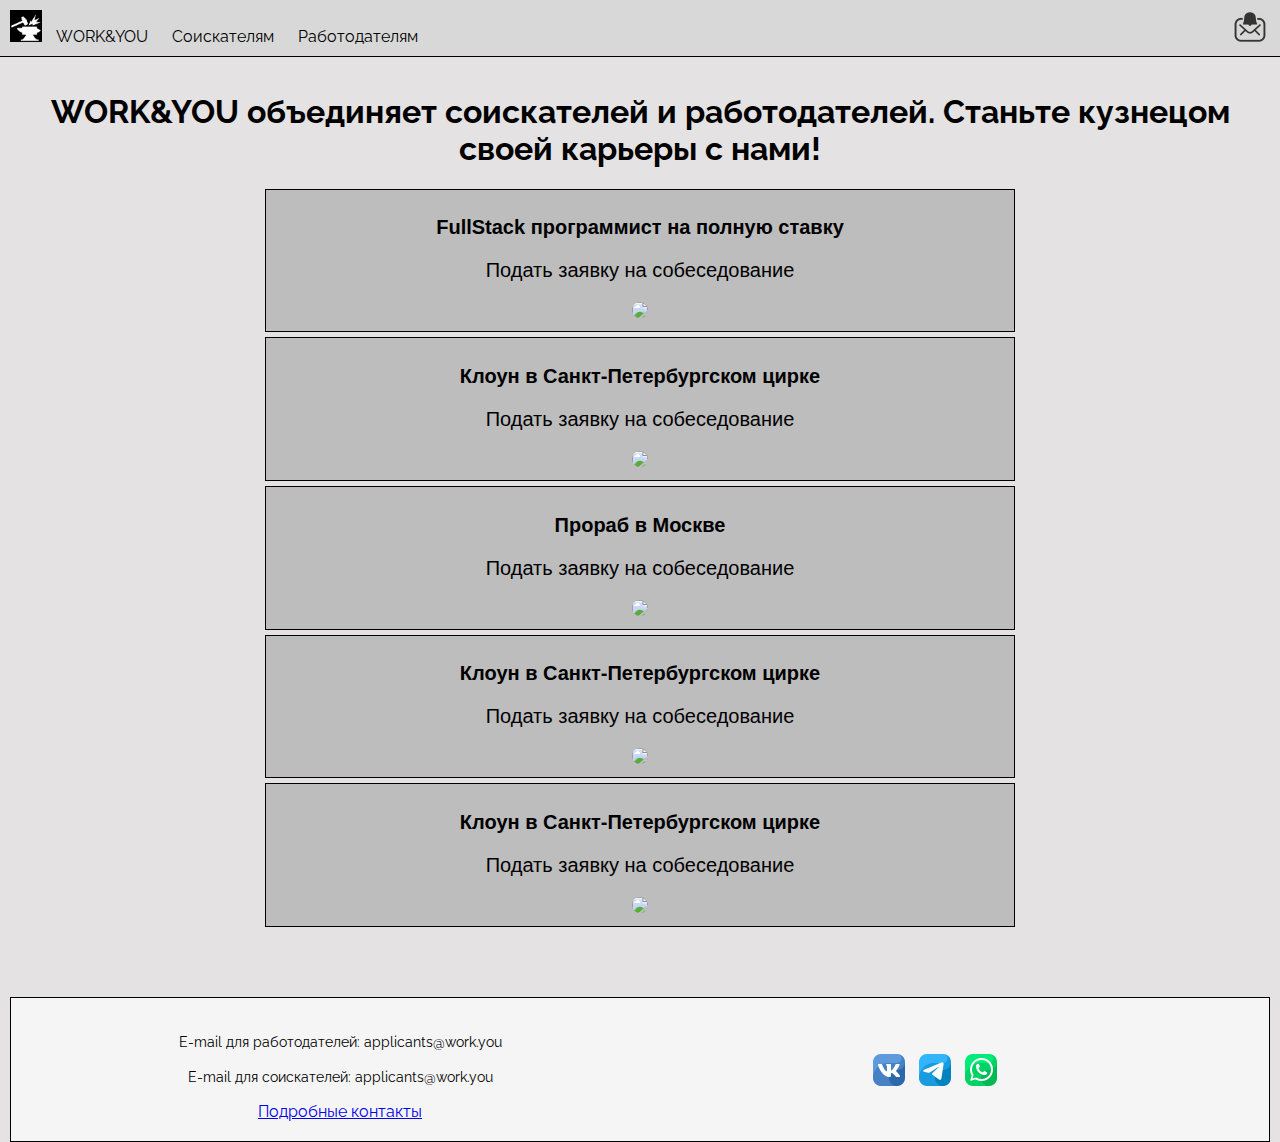
==== index.html @ 8f9722df "Update beta_v2; Fix: forms submit; Delete: unnecessary files" ====
<!DOCTYPE html>
<html lang="ru">
<head>
    <meta charset="UTF-8">
    <meta name="viewport" content="width=device-width, initial-scale=1.0">
    <link rel="stylesheet" href="css/style.css">
    <link rel="icon" href="img/gratis.png">
    <title>WORK&YOU</title>
</head>
<body>
    <nav>
        <a href="index.html"><img src="img/gratis.png" width="32" height="32"></a>
        <a class="nav_a_hover" href="index.html">WORK&YOU</a>
        <a class="nav_a_hover" href="applicants.html">Соискателям</a>
        <a class="nav_a_hover" href="employers.html">Работодателям</a>
        <button class="nav_notification" onclick="FormOpen('form_notifications')"><img src="img/notification.png" width="32" height="32"></button>
    </nav>

    <main>
        <section class="vacancy_section">
            <h1>WORK&YOU объединяет соискателей и работодателей. Станьте кузнецом своей карьеры с нами!</h1>
            <div class="vacancy_div_parent">

                <button onclick="FormOpen('form_applicants')" class="vacancy_button_child">
                    <h2>FullStack программист на полную ставку</h2>
                    <p>Подать заявку на собеседование</p>
                    <img src="https://media.istockphoto.com/id/1354205065/ru/%D1%84%D0%BE%D1%82%D0%BE/%D1%8D%D0%BD%D1%82%D1%83%D0%B7%D0%B8%D0%B0%D1%81%D1%82-%D0%B1%D0%B5%D0%BB%D1%8B%D0%B9-%D0%B8%D1%82-%D0%BF%D1%80%D0%BE%D0%B3%D1%80%D0%B0%D0%BC%D0%BC%D0%B8%D1%81%D1%82-%D1%80%D0%B0%D0%B1%D0%BE%D1%82%D0%B0%D1%8E%D1%89%D0%B8%D0%B9-%D0%BD%D0%B0-%D0%BD%D0%B0%D1%81%D1%82%D0%BE%D0%BB%D1%8C%D0%BD%D0%BE%D0%BC-%D0%BA%D0%BE%D0%BC%D0%BF%D1%8C%D1%8E%D1%82%D0%B5%D1%80%D0%B5-%D1%81%D0%BF%D0%B5%D1%86%D0%B8%D0%B0%D0%BB%D0%B8%D1%81%D1%82-%D1%81%D0%BF%D0%B5%D1%86%D0%B8%D0%B0%D0%BB%D0%B8%D1%81%D1%82-%D0%BF%D0%BE.jpg?s=612x612&w=0&k=20&c=sbnFMwxtA8dnHw7aqCh6Kaqm6SSnPl3Bhih_R2TI0Ew=">
                </button>

                <button onclick="FormOpen('form_applicants')" class="vacancy_button_child">
                    <h2>Клоун в Санкт-Петербургском цирке</h2>
                    <p>Подать заявку на собеседование</p>
                    <img src="https://wl-adme.cf.tsp.li/resize/728x/png/c7d/f39/9b6dd45e8ab1d355a6b12af3ed.png">
                </button>

                <button onclick="FormOpen('form_applicants')" class="vacancy_button_child">
                    <h2>Прораб в Москве</h2>
                    <p>Подать заявку на собеседование</p>
                    <img src="https://upinc.ru/wp-content/uploads/2023/03/obyazannosti-proraba3.jpg">
                </button>

                <button onclick="FormOpen('form_applicants')" class="vacancy_button_child">
                    <h2>Клоун в Санкт-Петербургском цирке</h2>
                    <p>Подать заявку на собеседование</p>
                    <img src="https://habrastorage.org/getpro/habr/upload_files/416/3f6/bc5/4163f6bc5a678fd925bbb0e8d0b9e6b3.png">
                </button>

                <button onclick="FormOpen('form_applicants')" class="vacancy_button_child">
                    <h2>Клоун в Санкт-Петербургском цирке</h2>
                    <p>Подать заявку на собеседование</p>
                    <img src="https://abrakadabra.fun/uploads/posts/2022-03/1646546029_18-abrakadabra-fun-p-fon-dlya-prezentatsii-avtomekhanik-19.jpg">
                </button>
            </div>
        </section>
    </main>

    <footer class="footer">
        <div class="footer-content">
            <div class="footer-left">
                <p>E-mail для работодателей: applicants@work.you</p>
                <p>E-mail для соискателей: applicants@work.you</p>
                <a href="applicants.html#contact_section">Подробные контакты</a>
            </div>
            <div class="footer-right">
                <a href="https://vk.com"><img src="img/vk.png" width="32" height="32"></a>
                <a href="https://web.telegram.org"><img src="img/telegram.png" width="32" height="32"></a>
                <a href="https://www.whatsapp.com"><img src="img/whatsapp.png" width="32" height="32"></a>
            </div>
        </div>
    </footer>

    <dialog id="form_notifications" class="notifications">
        <p>Уведомления</p>
        <button type="button" onclick="FormClose('form_notifications')" class="form_close"></button>
    </dialog>

    <dialog id="form_applicants" class="form_applicants">
        <form id="form_window_applicants" class="form_window_applicants">
            <p>Подать заявку на собеседование</p>
            <button type="button" onclick="FormClose('form_applicants')" class="form_close"></button>

            <div class="form_group_applicants">
                <label for="first-name">Имя:</label>
                <input type="text" id="first-name" name="first-name" required>
            </div>

            <div class="form_group_applicants">
                <label for="last-name">Фамилия:</label>
                <input type="text" id="last-name" name="last-name" required>
            </div>

            <div class="form_group_applicants">
                <label for="middle-name">Отчество:</label>
                <input type="text" id="middle-name" name="middle-name">
            </div>

            <div class="form_group_applicants">
                <label for="age">Возраст:</label>
                <input type="number" id="age" name="age" required>
            </div>

            <div class="form_group_applicants">
                <label for="comment">Комментарий:</label>
                <textarea id="comment" name="comment"></textarea>
            </div>

            <div class="form_group_applicants">
                <label for="gender">Пол:</label>
                <select id="gender" name="gender" required>
                    <option value="">Выберите пол</option>
                    <option value="male">Мужской</option>
                    <option value="female">Женский</option>
                    <option value="other">Другой</option>
                </select>
            </div>

            <div class="form_group_applicants">
                <label for="education">Образование:</label>
                <input type="text" id="education" name="education" required>
            </div>

            <div class="form_group_applicants">
                <label for="specialization">Специальность:</label>
                <input type="text" id="specialization" name="specialization" required>
            </div>

            <div class="form_group_applicants">
                <label for="experience">Опыт работы (в годах):</label>
                <input type="number" id="experience" name="experience" required>
            </div>

            <div class="form_group_applicants">
                <label for="resume">Загрузить резюме (PDF):</label>
                <input type="file" id="resume" name="resume" accept=".pdf">
            </div>

            <div class="form_group_applicants">
                <label for="location">Место жительства:</label>
                <input type="text" id="location" name="location" required>
            </div>

            <div class="form_group_submit">
                <button class="form_sumbit_applicants" type="submit">Отправить заявку</button>
            </div>
        </form>

        <div id="overlay"></div>
    </dialog>

    <script src="js/script.js"></script>  
</body>
</html>
---- css/style.css ----
/* ALL */
@font-face {
    font-family: Raleway;
    src: url('../fonts/Raleway/Raleway-VariableFont_wght.ttf')
}
html, body {
    font-family: Raleway;
    background-color: #e4e2e2;
    height: 100%;
    margin: 0;
    padding: 0;
}
main {
    min-height: 100%;
    padding: 15px;
}
nav {
    position: sticky;
    padding: 10px;
    background: #d8d8d8;
    border-bottom: 1px solid #000000;
    top: 0;
    left: 0;
    right: 0;
}
nav .nav_a_hover {
    text-decoration: none;
    padding: 5px;
    color: black;
    margin: 5px;
}
.nav_a_hover:hover {
    color: rgb(0, 131, 0);
    background-color: rgb(182, 182, 182);
    border-radius: 10px;
}
.nav_notification {
    float: right;
    border: none;
    background: none;
    padding-right: 4px;
    padding-left: 4px;
}
.nav_notification:hover {
    background-color: rgb(182, 182, 182);
    border-radius: 10px;
}
footer {
    position: relative;
    background-color: #f5f5f5;
    padding: 20px;
    margin: 10px;
    text-align: center;
    border: 1px solid black;
}
.footer-content {
    display: flex;
    justify-content: space-between;
    align-items: center;
    width: 100%;
    max-width: 1200px;
    margin: 0 auto;
}
.footer-left {
    width: 50%;
}
.footer-right {
    width: 50%;
}
.footer-left p {
    font-size: 14px;
    line-height: 1.5em;
}
.footer-right a {
    margin-right: 10px;
}
.footer-right img {
    vertical-align: middle;
}
.FAQ h1 {
    text-align: center;
    font-size: 24px;
}
.FAQ ol, li, p {
    font-size: 20px;
}
.form_close {
    background: no-repeat url('../img/cls.png');
    border: none;
    cursor: pointer;
    opacity: 0.5;
    position: absolute;
    right: 15px;
    top: 15px;
    height: 20px;
    width: 20px;
}
.form_close:hover {
    opacity: 1;
}


/* CONTACTS APPLICANTS.HTML, EMPLOYERS.HTML */
.contact_grid_div {
    display: grid;
    grid-template-columns: 30% 70%;
    width: 95%;
    margin: 0 auto;
}
.contact_info{
    grid-column: 1;
}
.contact_map {
    text-align: center;
    margin: 20px;
    grid-column: 2;
}
.contact_map_border {
    border: 2px solid black;
}
.contact_section h1 {
    text-align: center;
}

/* INDEX.HTML STYLES */
.vacancy_section {
    text-align: center;

}
.vacancy_div_parent {
    display: grid;
    gap: 5px;
    grid-template-columns: 60%;
    justify-content: center;
}
.vacancy_button_child {
    border: 1px solid black;
    background-color: rgba(173, 173, 173, 0.705);
    padding: 10px;
}
.vacancy_button_child:hover {
    background-color: rgba(6, 58, 3, 0.274);
}
.vacancy_button_child img {
    width: 80%;
    border-radius: 10px;
}

/* FORM_APPLICANTS */
.form_applicants {
    position: fixed;
    background: rgba(32, 32, 32, 0.616);
    width: 100%;
    height: 100%;
    top: 0;
    bottom: 0;
    left: 0;
    right: 0;
}
.form_applicants input[type="text"], input[type="file"] {
    width: 100%;
    padding: 8px;
}
.form_window_applicants {
	position: relative;
	width: 40%;
    height: 71%;
    overflow-y: scroll;
    overflow-x: hidden;
    margin: 0 auto;
    padding: 20px 50px 20px 34px;
    background-color: #e4e3e2;
    border: 1px solid black;
    top: 90px;
}
.form_group_applicants {
    margin-bottom: 5px;
    width: 100%;
}
.form_window_applicants label {
    display: block;
}
.form_group_submit {
	display: flex;
	justify-content: center;
}
.form_sumbit_applicants {
	position: relative;
	margin-top: 10px;
	margin-left: 12px;
    padding: 10px 20px;
    background-color: #5e5e5e;
    color: white;
    border: none;
    cursor: pointer;
    border-radius: 5px;
}
.form_sumbit_applicants:hover {
    background-color: #094418;
}

/* NOTIFICATIONS */
.notifications {
    position: fixed;
    background: #e4e3e2;
    border: 1px solid black;
    width: 40%;
    height: 60%;
    padding: 20px;
}
.notifications p {
    text-align: center;
}
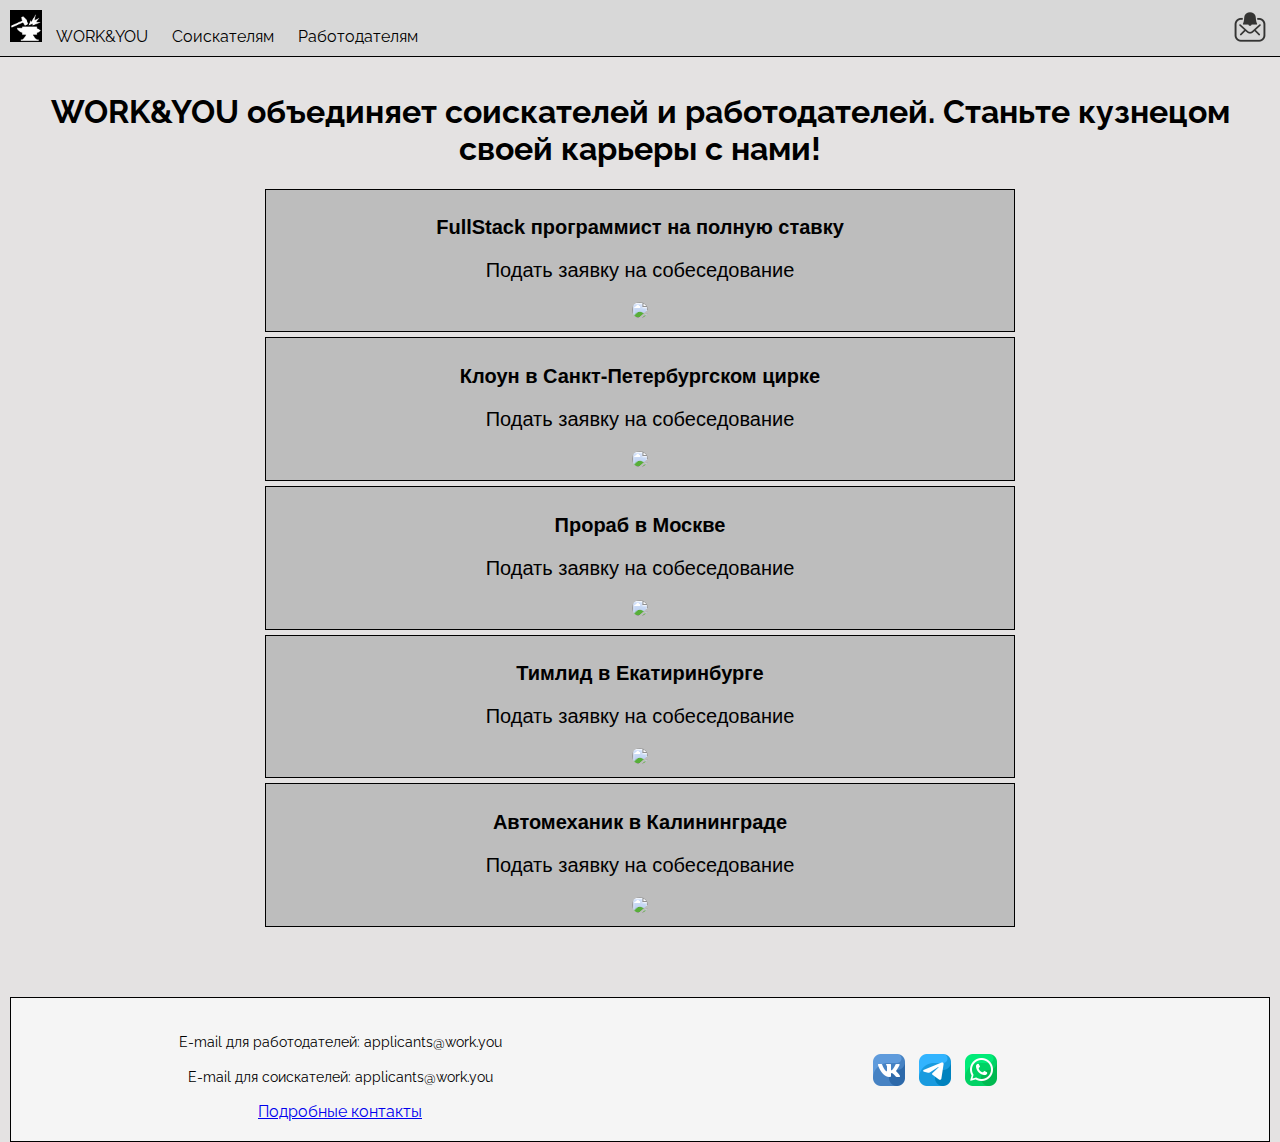
==== commit 747aa957: "Update beta_v2; Add text in vacancy" ====
--- a/index.html
+++ b/index.html
@@ -40,13 +40,13 @@
                 </button>
 
                 <button onclick="FormOpen('form_applicants')" class="vacancy_button_child">
-                    <h2>Клоун в Санкт-Петербургском цирке</h2>
+                    <h2>Тимлид в Екатиринбурге</h2>
                     <p>Подать заявку на собеседование</p>
                     <img src="https://habrastorage.org/getpro/habr/upload_files/416/3f6/bc5/4163f6bc5a678fd925bbb0e8d0b9e6b3.png">
                 </button>
 
                 <button onclick="FormOpen('form_applicants')" class="vacancy_button_child">
-                    <h2>Клоун в Санкт-Петербургском цирке</h2>
+                    <h2>Автомеханик в Калининграде</h2>
                     <p>Подать заявку на собеседование</p>
                     <img src="https://abrakadabra.fun/uploads/posts/2022-03/1646546029_18-abrakadabra-fun-p-fon-dlya-prezentatsii-avtomekhanik-19.jpg">
                 </button>
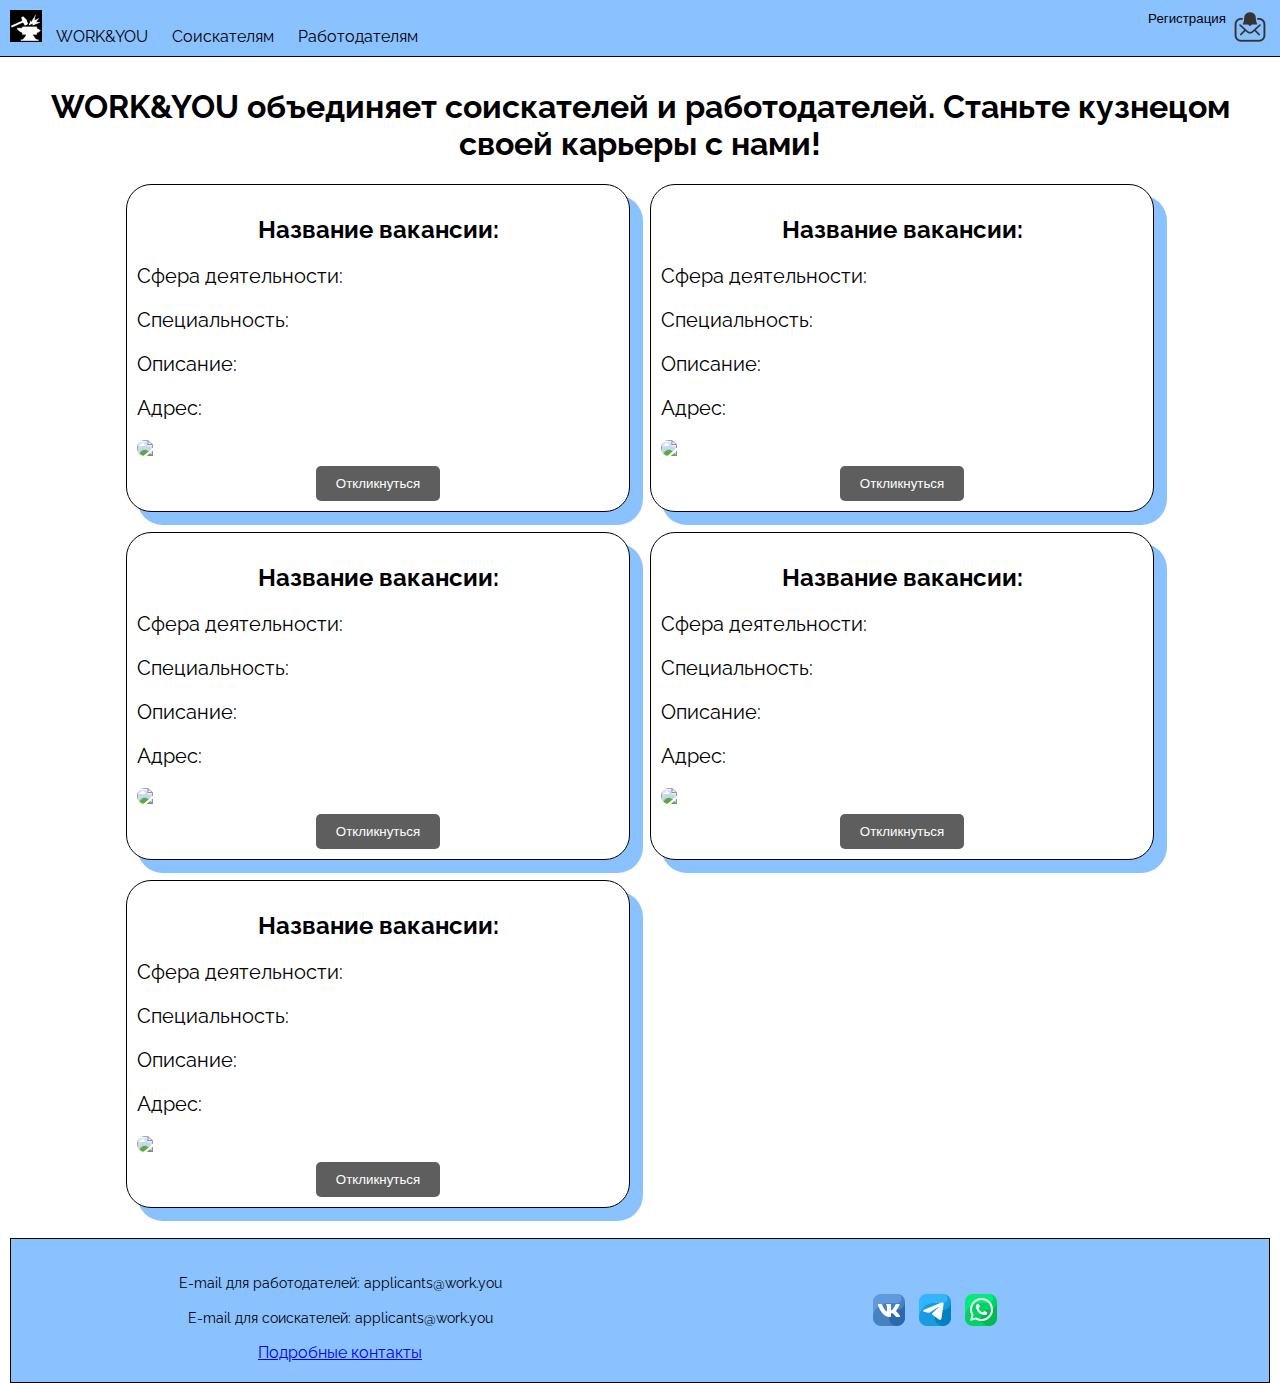
==== commit 8546cf8c: "Update beta_v3; Redesign" ====
--- a/index.html
+++ b/index.html
@@ -4,6 +4,8 @@
     <meta charset="UTF-8">
     <meta name="viewport" content="width=device-width, initial-scale=1.0">
     <link rel="stylesheet" href="css/style.css">
+    <link rel="stylesheet" href="css/form_registration.css">
+    <link rel="stylesheet" href="css/form_applicants.css">
     <link rel="icon" href="img/gratis.png">
     <title>WORK&YOU</title>
 </head>
@@ -14,42 +16,60 @@
         <a class="nav_a_hover" href="applicants.html">Соискателям</a>
         <a class="nav_a_hover" href="employers.html">Работодателям</a>
         <button class="nav_notification" onclick="FormOpen('form_notifications')"><img src="img/notification.png" width="32" height="32"></button>
+        <button id="reg" class="nav_notification" onclick="FormOpen('form_registration')">Регистрация</button>
     </nav>
 
     <main>
+        <h1 class="h1_center">WORK&YOU объединяет соискателей и работодателей. Станьте кузнецом своей карьеры с нами!</h1>
         <section class="vacancy_section">
-            <h1>WORK&YOU объединяет соискателей и работодателей. Станьте кузнецом своей карьеры с нами!</h1>
-            <div class="vacancy_div_parent">
+            <div class="vacancy_elements">
+                <h2>Название вакансии:</h2>
+                <p>Сфера деятельности:</p>
+                <p>Специальность:</p>
+                <p>Описание:</p>
+                <p>Адрес:</p>
+                <div class="vacancy_img_container"><img src="https://media.istockphoto.com/id/1354205065/ru/%D1%84%D0%BE%D1%82%D0%BE/%D1%8D%D0%BD%D1%82%D1%83%D0%B7%D0%B8%D0%B0%D1%81%D1%82-%D0%B1%D0%B5%D0%BB%D1%8B%D0%B9-%D0%B8%D1%82-%D0%BF%D1%80%D0%BE%D0%B3%D1%80%D0%B0%D0%BC%D0%BC%D0%B8%D1%81%D1%82-%D1%80%D0%B0%D0%B1%D0%BE%D1%82%D0%B0%D1%8E%D1%89%D0%B8%D0%B9-%D0%BD%D0%B0-%D0%BD%D0%B0%D1%81%D1%82%D0%BE%D0%BB%D1%8C%D0%BD%D0%BE%D0%BC-%D0%BA%D0%BE%D0%BC%D0%BF%D1%8C%D1%8E%D1%82%D0%B5%D1%80%D0%B5-%D1%81%D0%BF%D0%B5%D1%86%D0%B8%D0%B0%D0%BB%D0%B8%D1%81%D1%82-%D1%81%D0%BF%D0%B5%D1%86%D0%B8%D0%B0%D0%BB%D0%B8%D1%81%D1%82-%D0%BF%D0%BE.jpg?s=612x612&w=0&k=20&c=sbnFMwxtA8dnHw7aqCh6Kaqm6SSnPl3Bhih_R2TI0Ew="></div>
+                <div class="vacancy_button_container"><button onclick="FormOpen('form_applicants')">Откликнуться</button></div>
+            </div>
 
-                <button onclick="FormOpen('form_applicants')" class="vacancy_button_child">
-                    <h2>FullStack программист на полную ставку</h2>
-                    <p>Подать заявку на собеседование</p>
-                    <img src="https://media.istockphoto.com/id/1354205065/ru/%D1%84%D0%BE%D1%82%D0%BE/%D1%8D%D0%BD%D1%82%D1%83%D0%B7%D0%B8%D0%B0%D1%81%D1%82-%D0%B1%D0%B5%D0%BB%D1%8B%D0%B9-%D0%B8%D1%82-%D0%BF%D1%80%D0%BE%D0%B3%D1%80%D0%B0%D0%BC%D0%BC%D0%B8%D1%81%D1%82-%D1%80%D0%B0%D0%B1%D0%BE%D1%82%D0%B0%D1%8E%D1%89%D0%B8%D0%B9-%D0%BD%D0%B0-%D0%BD%D0%B0%D1%81%D1%82%D0%BE%D0%BB%D1%8C%D0%BD%D0%BE%D0%BC-%D0%BA%D0%BE%D0%BC%D0%BF%D1%8C%D1%8E%D1%82%D0%B5%D1%80%D0%B5-%D1%81%D0%BF%D0%B5%D1%86%D0%B8%D0%B0%D0%BB%D0%B8%D1%81%D1%82-%D1%81%D0%BF%D0%B5%D1%86%D0%B8%D0%B0%D0%BB%D0%B8%D1%81%D1%82-%D0%BF%D0%BE.jpg?s=612x612&w=0&k=20&c=sbnFMwxtA8dnHw7aqCh6Kaqm6SSnPl3Bhih_R2TI0Ew=">
-                </button>
+            <div class="vacancy_elements">
+                <h2>Название вакансии:</h2>
+                <p>Сфера деятельности:</p>
+                <p>Специальность:</p>
+                <p>Описание:</p>
+                <p>Адрес:</p>
+                <div class="vacancy_img_container"><img src="https://wl-adme.cf.tsp.li/resize/728x/png/c7d/f39/9b6dd45e8ab1d355a6b12af3ed.png"></div>
+                <div class="vacancy_button_container"><button onclick="FormOpen('form_applicants')">Откликнуться</button></div>
+            </div>
 
-                <button onclick="FormOpen('form_applicants')" class="vacancy_button_child">
-                    <h2>Клоун в Санкт-Петербургском цирке</h2>
-                    <p>Подать заявку на собеседование</p>
-                    <img src="https://wl-adme.cf.tsp.li/resize/728x/png/c7d/f39/9b6dd45e8ab1d355a6b12af3ed.png">
-                </button>
+            <div class="vacancy_elements">
+                <h2>Название вакансии:</h2>
+                <p>Сфера деятельности:</p>
+                <p>Специальность:</p>
+                <p>Описание:</p>
+                <p>Адрес:</p>
+                <div class="vacancy_img_container"><img src="https://upinc.ru/wp-content/uploads/2023/03/obyazannosti-proraba3.jpg"></div>
+                <div class="vacancy_button_container"><button onclick="FormOpen('form_applicants')">Откликнуться</button></div>
+            </div>
 
-                <button onclick="FormOpen('form_applicants')" class="vacancy_button_child">
-                    <h2>Прораб в Москве</h2>
-                    <p>Подать заявку на собеседование</p>
-                    <img src="https://upinc.ru/wp-content/uploads/2023/03/obyazannosti-proraba3.jpg">
-                </button>
+            <div class="vacancy_elements">
+                <h2>Название вакансии:</h2>
+                <p>Сфера деятельности:</p>
+                <p>Специальность:</p>
+                <p>Описание:</p>
+                <p>Адрес:</p>
+                <div class="vacancy_img_container"><img src="https://habrastorage.org/getpro/habr/upload_files/416/3f6/bc5/4163f6bc5a678fd925bbb0e8d0b9e6b3.png"></div>
+                <div class="vacancy_button_container"><button onclick="FormOpen('form_applicants')">Откликнуться</button></div>
+            </div>
 
-                <button onclick="FormOpen('form_applicants')" class="vacancy_button_child">
-                    <h2>Тимлид в Екатиринбурге</h2>
-                    <p>Подать заявку на собеседование</p>
-                    <img src="https://habrastorage.org/getpro/habr/upload_files/416/3f6/bc5/4163f6bc5a678fd925bbb0e8d0b9e6b3.png">
-                </button>
-
-                <button onclick="FormOpen('form_applicants')" class="vacancy_button_child">
-                    <h2>Автомеханик в Калининграде</h2>
-                    <p>Подать заявку на собеседование</p>
-                    <img src="https://abrakadabra.fun/uploads/posts/2022-03/1646546029_18-abrakadabra-fun-p-fon-dlya-prezentatsii-avtomekhanik-19.jpg">
-                </button>
+            <div class="vacancy_elements">
+                <h2>Название вакансии:</h2>
+                <p>Сфера деятельности:</p>
+                <p>Специальность:</p>
+                <p>Описание:</p>
+                <p>Адрес:</p>
+                <div class="vacancy_img_container"><img src="https://abrakadabra.fun/uploads/posts/2022-03/1646546029_18-abrakadabra-fun-p-fon-dlya-prezentatsii-avtomekhanik-19.jpg"></div>
+                <div class="vacancy_button_container"><button onclick="FormOpen('form_applicants')">Откликнуться</button></div>
             </div>
         </section>
     </main>
@@ -69,11 +89,14 @@
         </div>
     </footer>
 
+
+    <!-- Уведомления -->
     <dialog id="form_notifications" class="notifications">
         <p>Уведомления</p>
         <button type="button" onclick="FormClose('form_notifications')" class="form_close"></button>
     </dialog>
 
+    <!-- Заявка на собеседование -->
     <dialog id="form_applicants" class="form_applicants">
         <form id="form_window_applicants" class="form_window_applicants">
             <p>Подать заявку на собеседование</p>
@@ -96,12 +119,7 @@
 
             <div class="form_group_applicants">
                 <label for="age">Возраст:</label>
-                <input type="number" id="age" name="age" required>
-            </div>
-
-            <div class="form_group_applicants">
-                <label for="comment">Комментарий:</label>
-                <textarea id="comment" name="comment"></textarea>
+                <input class="micro" type="number" id="age" name="age" required>
             </div>
 
             <div class="form_group_applicants">
@@ -126,7 +144,7 @@
 
             <div class="form_group_applicants">
                 <label for="experience">Опыт работы (в годах):</label>
-                <input type="number" id="experience" name="experience" required>
+                <input class="micro" type="number" id="experience" name="experience" required>
             </div>
 
             <div class="form_group_applicants">
@@ -147,6 +165,30 @@
         <div id="overlay"></div>
     </dialog>
 
+    <!-- Регистрация на сайте -->
+    <dialog id="form_registration" class="form_registration">
+        <form>
+            <div class="form_registration_group">
+                <label for="first-name">Имя</label>
+                <input type="text" name="first-name" id="first-name" required>
+            </div>
+            <div class="form_registration_group">
+                <label for="phone">Телефон:</label>
+                <input type="tel" name="phone" maxlength="16" placeholder="+7(___)___-__-__"  id="phone" required/>
+            </div>
+            <div class="form_registration_group">
+                <label for="email">E-mail:</label>
+                <input type="email" name="email" placeholder="example@email" id="email" required>
+            </div>
+            <div class="form_registration_submit">
+                <button type="submit" onclick="RegSucceful()">Зарегистрироваться</button>
+            </div>
+        </form>
+    </dialog>
+    <dialog id="form_success_registration" class="form_success_registration">
+        <p>Вы успешно зарегистрировались!</p>
+    </dialog>
+
     <script src="js/script.js"></script>  
 </body>
 </html>--- a/css/style.css
+++ b/css/style.css
@@ -1,24 +1,26 @@
-/* ALL */
 @font-face {
     font-family: Raleway;
     src: url('../fonts/Raleway/Raleway-VariableFont_wght.ttf')
 }
 html, body {
     font-family: Raleway;
-    background-color: #e4e2e2;
+    background-color: white;
     height: 100%;
     margin: 0;
     padding: 0;
 }
 main {
     min-height: 100%;
-    padding: 15px;
+    padding: 10px;
+}
+main .h1_center {
+    text-align: center;
 }
 nav {
     position: sticky;
     padding: 10px;
-    background: #d8d8d8;
-    border-bottom: 1px solid #000000;
+    background: #8ac1ff;
+    border-bottom: 1px solid black;
     top: 0;
     left: 0;
     right: 0;
@@ -30,8 +32,8 @@
     margin: 5px;
 }
 .nav_a_hover:hover {
-    color: rgb(0, 131, 0);
-    background-color: rgb(182, 182, 182);
+
+    background-color: white;
     border-radius: 10px;
 }
 .nav_notification {
@@ -42,16 +44,17 @@
     padding-left: 4px;
 }
 .nav_notification:hover {
-    background-color: rgb(182, 182, 182);
+    background-color: white;
     border-radius: 10px;
 }
 footer {
     position: relative;
-    background-color: #f5f5f5;
+    background-color: #8ac1ff;
     padding: 20px;
     margin: 10px;
     text-align: center;
     border: 1px solid black;
+    margin-top: 20px;
 }
 .footer-content {
     display: flex;
@@ -99,95 +102,33 @@
     opacity: 1;
 }
 
-
-/* CONTACTS APPLICANTS.HTML, EMPLOYERS.HTML */
-.contact_grid_div {
-    display: grid;
-    grid-template-columns: 30% 70%;
-    width: 95%;
-    margin: 0 auto;
-}
-.contact_info{
-    grid-column: 1;
-}
-.contact_map {
-    text-align: center;
-    margin: 20px;
-    grid-column: 2;
-}
-.contact_map_border {
-    border: 2px solid black;
-}
-.contact_section h1 {
-    text-align: center;
-}
-
 /* INDEX.HTML STYLES */
 .vacancy_section {
-    text-align: center;
-
-}
-.vacancy_div_parent {
+    margin-top: 20px;
     display: grid;
-    gap: 5px;
-    grid-template-columns: 60%;
+    grid-template-columns: 40% 40%;
+    gap: 20px;
     justify-content: center;
 }
-.vacancy_button_child {
-    border: 1px solid black;
-    background-color: rgba(173, 173, 173, 0.705);
+.vacancy_elements {
+    overflow: hidden;
+    word-break: break-all;
+    border:1px solid #000000;
+    border-radius: 25px;
     padding: 10px;
+    box-shadow: 12px 12px 0px 1px #8ac1ff;
+    background: rgb(255, 255, 255);
 }
-.vacancy_button_child:hover {
-    background-color: rgba(6, 58, 3, 0.274);
+.vacancy_elements h2 {
+    text-align: center;
+    
 }
-.vacancy_button_child img {
-    width: 80%;
-    border-radius: 10px;
+.vacancy_elements .vacancy_button_container {
+    width: 100%;
+    text-align: center;
+    margin-top: 10px;
 }
-
-/* FORM_APPLICANTS */
-.form_applicants {
-    position: fixed;
-    background: rgba(32, 32, 32, 0.616);
-    width: 100%;
-    height: 100%;
-    top: 0;
-    bottom: 0;
-    left: 0;
-    right: 0;
-}
-.form_applicants input[type="text"], input[type="file"] {
-    width: 100%;
-    padding: 8px;
-}
-.form_window_applicants {
-	position: relative;
-	width: 40%;
-    height: 71%;
-    overflow-y: scroll;
-    overflow-x: hidden;
-    margin: 0 auto;
-    padding: 20px 50px 20px 34px;
-    background-color: #e4e3e2;
-    border: 1px solid black;
-    top: 90px;
-}
-.form_group_applicants {
-    margin-bottom: 5px;
-    width: 100%;
-}
-.form_window_applicants label {
-    display: block;
-}
-.form_group_submit {
-	display: flex;
-	justify-content: center;
-}
-.form_sumbit_applicants {
-	position: relative;
-	margin-top: 10px;
-	margin-left: 12px;
+.vacancy_elements button{
     padding: 10px 20px;
     background-color: #5e5e5e;
     color: white;
@@ -195,14 +136,33 @@
     cursor: pointer;
     border-radius: 5px;
 }
-.form_sumbit_applicants:hover {
-    background-color: #094418;
+.vacancy_elements button:hover{
+    background: green;
+}   
+.vacancy_elements img {
+    width: 100%;
+    border-radius: 25px;
 }
-
+.vacancy_elements .vacancy_img_container {
+    color: none;
+    display: flex;
+    width: 100%;
+    justify-content: center;
+}
+@media (max-width: 1000px) {
+    .vacancy_section{
+        grid-template-columns: 80%;
+    }
+}
+@media (max-width: 768px) {
+    .vacancy_section{
+        grid-template-columns: 95%;
+    }
+}
 /* NOTIFICATIONS */
 .notifications {
     position: fixed;
-    background: #e4e3e2;
+    background: #8ac1ff;
     border: 1px solid black;
     width: 40%;
     height: 60%;
@@ -211,4 +171,3 @@
 .notifications p {
     text-align: center;
 }
-
--- a/css/form_registration.css
+++ b/css/form_registration.css
@@ -0,0 +1,44 @@
+/* Регистрация пользователя и уведомление*/
+.form_registration {
+    border-radius: 10px;
+    width: 400px;
+    height: 200px;
+    border: 1px solid black;
+    background: #8ac1ff;
+}
+.form_registration_submit {
+    width: 100%;
+    text-align: center;
+}
+.form_registration_submit button {
+    border: 0.5px solid black;
+    border-radius: 7px;
+    padding: 5px;
+    background: rgb(255, 255, 255);
+}
+.form_registration_submit button:hover {
+    background: green;
+}
+.form_registration input{
+    width: 100%;
+    border-radius: 7px;
+    border: 1px solid black;
+}
+.form_registration_group label{
+    display: block;
+}
+.form_registration_group {
+    position: relative;
+    margin: 10px;
+}
+.form_success_registration {
+    width: 400px;
+    height: min-content;
+    border-radius: 10px;
+    border: 1px solid black;
+    background: #8ac1ff;
+}
+.form_success_registration p{
+    display: flex;
+    justify-content: center;
+}--- a/css/form_applicants.css
+++ b/css/form_applicants.css
@@ -0,0 +1,72 @@
+/* FORM_APPLICANTS */
+.form_applicants {
+    position: fixed;
+    background: rgba(32, 32, 32, 0.055);
+    width: 100%;
+    height: 100%;
+    top: 0;
+    bottom: 0;
+    left: 0;
+    right: 0;
+    word-break: break-all;
+}
+.form_applicants input, .form_applicants select{
+    width: 100%;
+    padding: 8px;
+    border-radius: 15px;
+    border: none;
+}
+.form_applicants select, .form_applicants .micro{
+    width: 35%;
+}
+.form_window_applicants {
+	position: relative;
+	width: 350px;
+    min-height: 50%;
+    max-height: 80%;
+    overflow: auto;
+    margin: 0 auto;
+    padding: 20px 50px 20px 34px;
+    background-color: #8ac1ff;
+    border: 1px solid black;
+    top: 90px;
+}
+@media (max-width: 800px) {
+    .form_window_applicants {
+        width: 300px;
+        max-height: 50%;
+        top: 0px;
+    }
+}
+@media (max-width: 500px) {
+    .form_window_applicants {
+        width: 230px;
+        max-height: 50%;
+        top: 0px;
+    }
+}
+.form_group_applicants {
+    margin-bottom: 5px;
+    width: 100%;
+}
+.form_window_applicants label {
+    display: block;
+}
+.form_group_submit {
+	display: flex;
+	justify-content: center;
+}
+.form_sumbit_applicants {
+	position: relative;
+	margin-top: 10px;
+	margin-left: 12px;
+    padding: 10px 20px;
+    background-color: #5e5e5e;
+    color: white;
+    border: none;
+    cursor: pointer;
+    border-radius: 5px;
+}
+.form_sumbit_applicants:hover {
+    background: green;
+}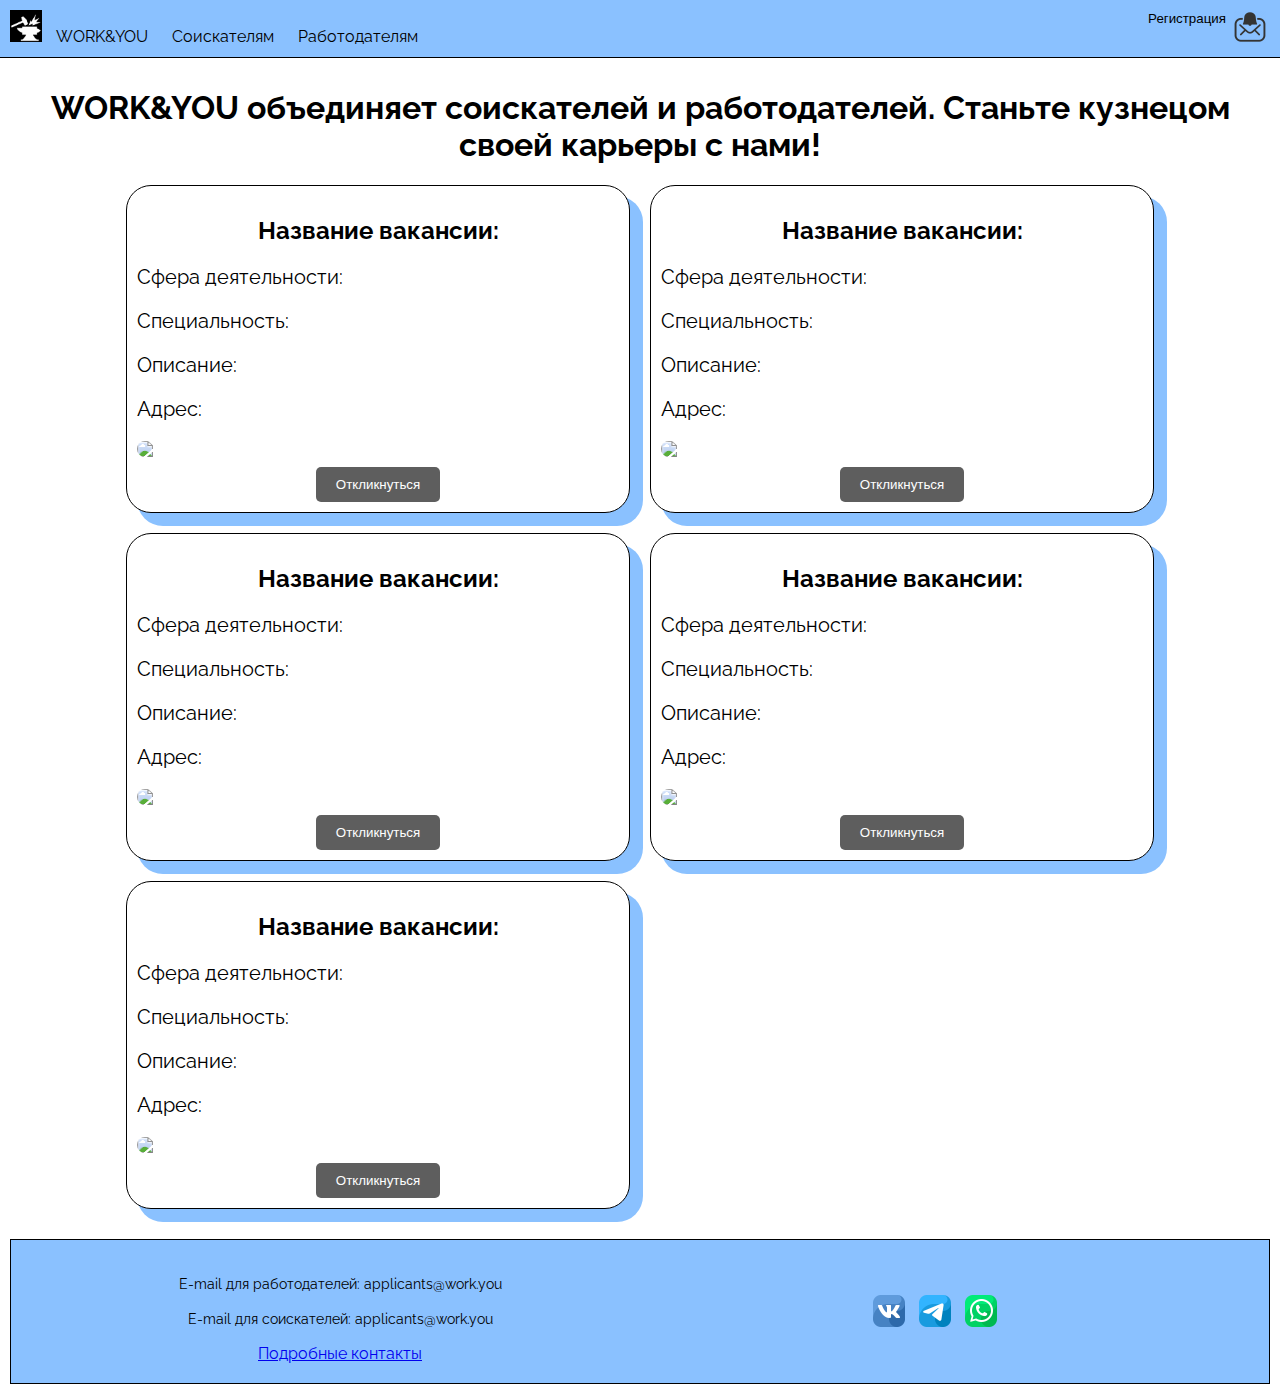
==== commit 736e7b2a: "Update beta_v3; Fix bugs" ====
--- a/index.html
+++ b/index.html
@@ -11,12 +11,16 @@
 </head>
 <body>
     <nav>
-        <a href="index.html"><img src="img/gratis.png" width="32" height="32"></a>
-        <a class="nav_a_hover" href="index.html">WORK&YOU</a>
-        <a class="nav_a_hover" href="applicants.html">Соискателям</a>
-        <a class="nav_a_hover" href="employers.html">Работодателям</a>
-        <button class="nav_notification" onclick="FormOpen('form_notifications')"><img src="img/notification.png" width="32" height="32"></button>
-        <button id="reg" class="nav_notification" onclick="FormOpen('form_registration')">Регистрация</button>
+        <div class="left">
+            <a href="index.html"><img src="img/gratis.png" width="32" height="32"></a>
+            <a class="nav_a_hover" href="index.html">WORK&YOU</a>
+            <a class="nav_a_hover" href="applicants.html">Соискателям</a>
+            <a class="nav_a_hover" href="employers.html">Работодателям</a>
+        </div>
+        <div class="right">
+            <button class="nav_notification" onclick="FormOpen('form_notifications')"><img src="img/notification.png" width="32" height="32"></button>
+            <button id="reg" class="nav_notification" onclick="FormOpen('form_registration')">Регистрация</button>
+        </div>
     </nav>
 
     <main>
--- a/css/style.css
+++ b/css/style.css
@@ -17,6 +17,8 @@
     text-align: center;
 }
 nav {
+    display: grid;
+    grid-template-columns: 70% 30%;
     position: sticky;
     padding: 10px;
     background: #8ac1ff;
@@ -32,7 +34,6 @@
     margin: 5px;
 }
 .nav_a_hover:hover {
-
     background-color: white;
     border-radius: 10px;
 }
--- a/css/form_applicants.css
+++ b/css/form_applicants.css
@@ -34,14 +34,14 @@
 @media (max-width: 800px) {
     .form_window_applicants {
         width: 300px;
-        max-height: 50%;
+        max-height: 80%;
         top: 0px;
     }
 }
 @media (max-width: 500px) {
     .form_window_applicants {
         width: 230px;
-        max-height: 50%;
+        max-height: 80%;
         top: 0px;
     }
 }
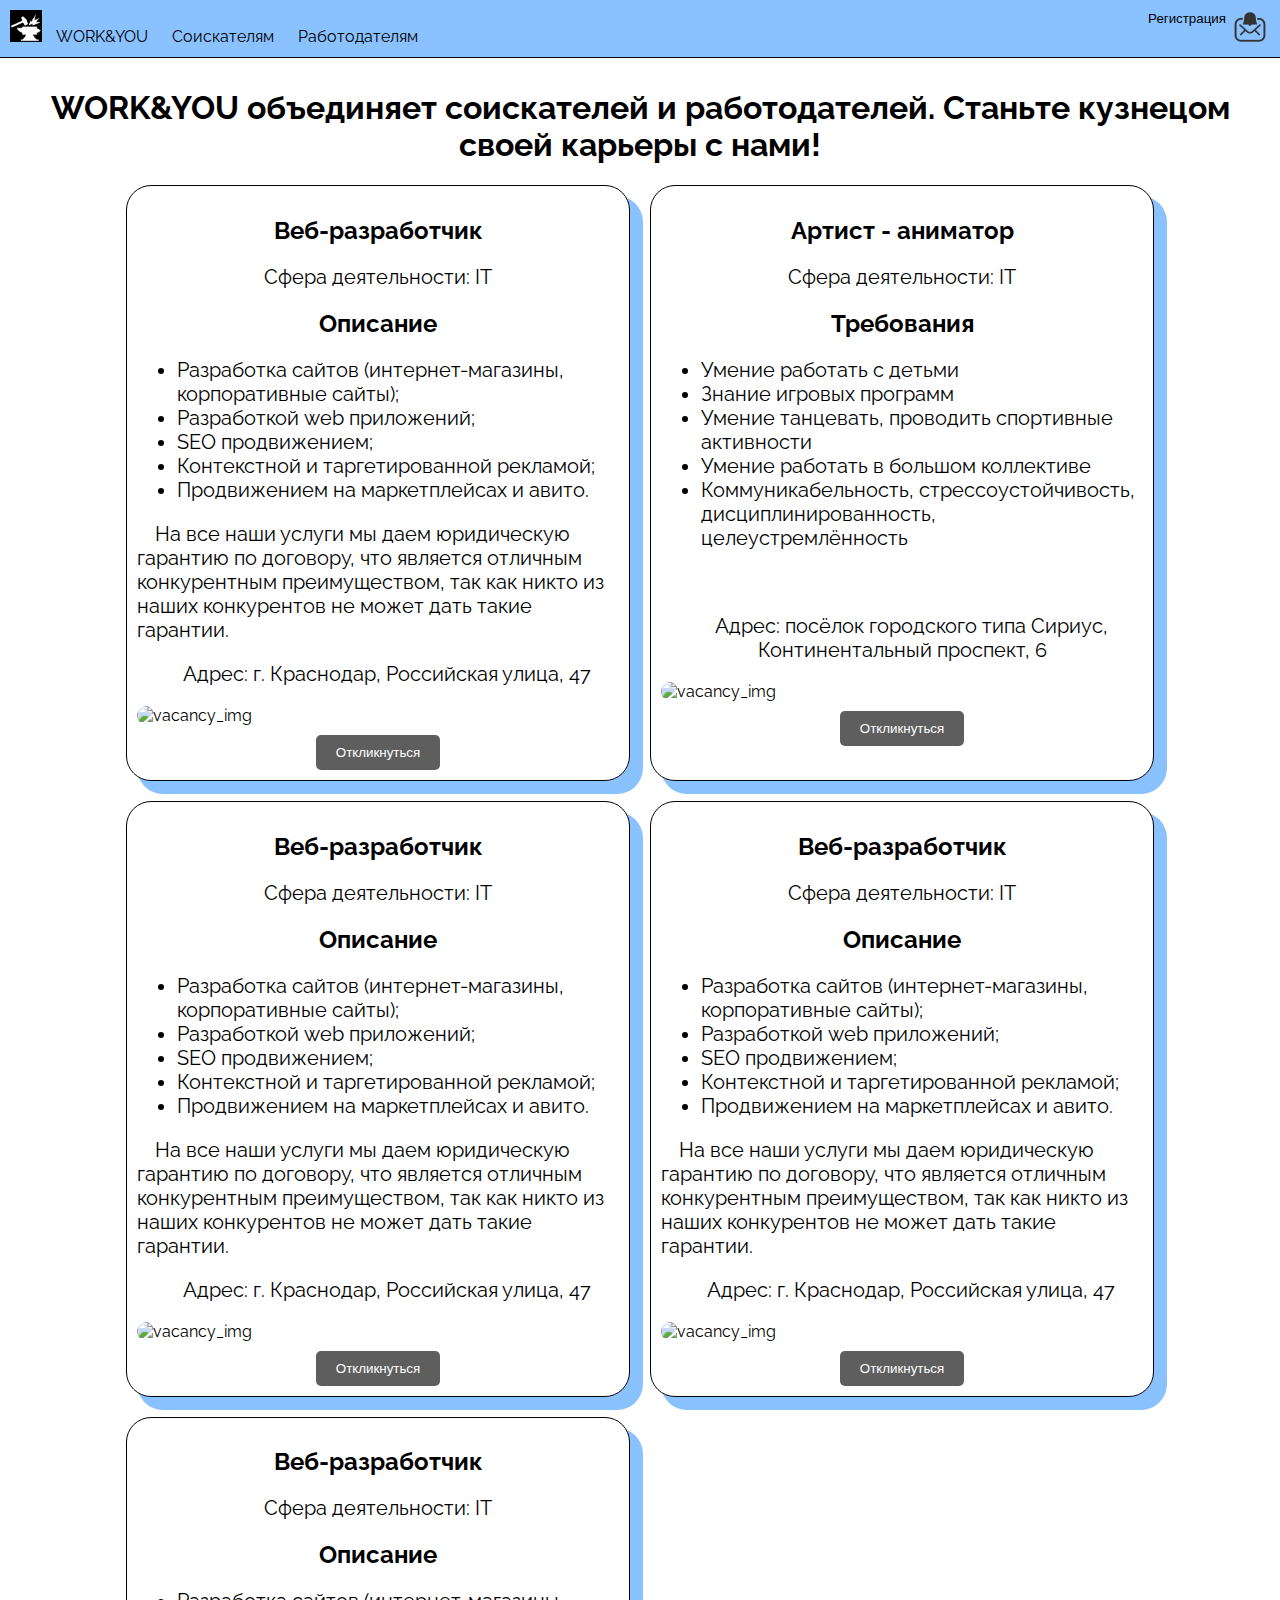
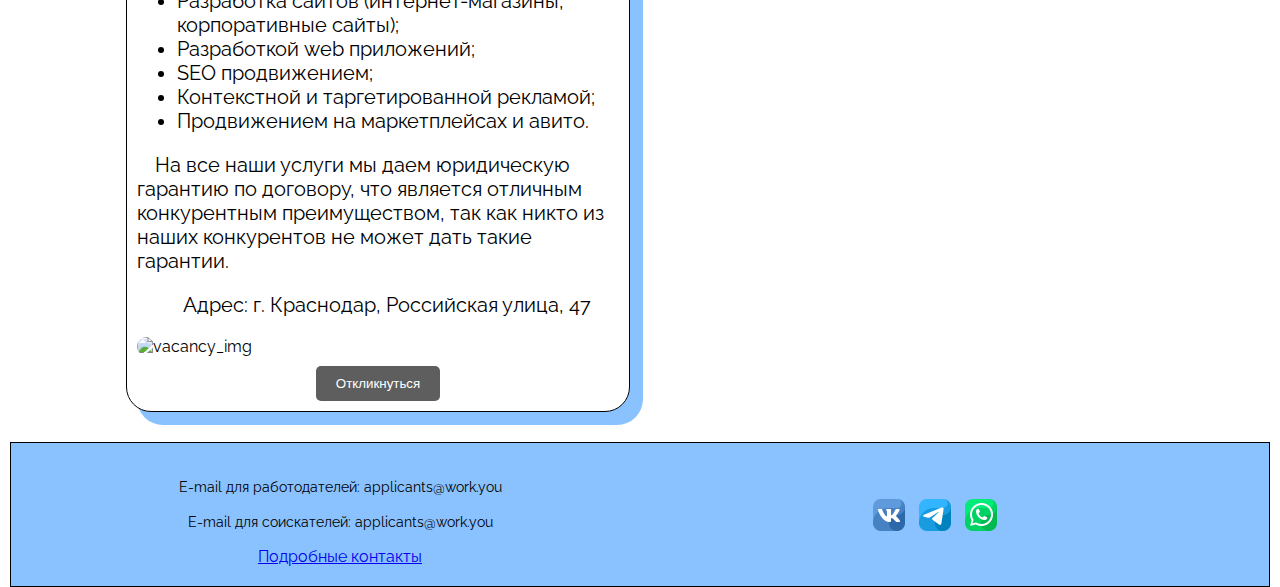
==== commit cd294f4c: "Update beta_v3; Fix bugs 3" ====
--- a/index.html
+++ b/index.html
@@ -10,74 +10,113 @@
     <title>WORK&YOU</title>
 </head>
 <body>
-    <nav>
-        <div class="left">
-            <a href="index.html"><img src="img/gratis.png" width="32" height="32"></a>
-            <a class="nav_a_hover" href="index.html">WORK&YOU</a>
-            <a class="nav_a_hover" href="applicants.html">Соискателям</a>
-            <a class="nav_a_hover" href="employers.html">Работодателям</a>
-        </div>
-        <div class="right">
-            <button class="nav_notification" onclick="FormOpen('form_notifications')"><img src="img/notification.png" width="32" height="32"></button>
-            <button id="reg" class="nav_notification" onclick="FormOpen('form_registration')">Регистрация</button>
-        </div>
-    </nav>
+    <header>
+        <nav>
+            <div class="left">
+                <a href="index.html"><img src="img/gratis.png" width="32" height="32" alt="logo_ico"></a>
+                <a class="nav_a_hover" href="index.html">WORK&YOU</a>
+                <a class="nav_a_hover" href="applicants.html">Соискателям</a>
+                <a class="nav_a_hover" href="employers.html">Работодателям</a>
+            </div>
+            <div class="right">
+                <button class="nav_notification" onclick="FormOpen('form_notifications')"><img src="img/notification.png" width="32" height="32" alt="notification_ico"></button>
+                <button id="reg" class="nav_notification" onclick="FormOpen('form_registration')">Регистрация</button>
+            </div>
+        </nav>
+    </header>
+
 
     <main>
         <h1 class="h1_center">WORK&YOU объединяет соискателей и работодателей. Станьте кузнецом своей карьеры с нами!</h1>
-        <section class="vacancy_section">
-            <div class="vacancy_elements">
-                <h2>Название вакансии:</h2>
-                <p>Сфера деятельности:</p>
-                <p>Специальность:</p>
-                <p>Описание:</p>
-                <p>Адрес:</p>
-                <div class="vacancy_img_container"><img src="https://media.istockphoto.com/id/1354205065/ru/%D1%84%D0%BE%D1%82%D0%BE/%D1%8D%D0%BD%D1%82%D1%83%D0%B7%D0%B8%D0%B0%D1%81%D1%82-%D0%B1%D0%B5%D0%BB%D1%8B%D0%B9-%D0%B8%D1%82-%D0%BF%D1%80%D0%BE%D0%B3%D1%80%D0%B0%D0%BC%D0%BC%D0%B8%D1%81%D1%82-%D1%80%D0%B0%D0%B1%D0%BE%D1%82%D0%B0%D1%8E%D1%89%D0%B8%D0%B9-%D0%BD%D0%B0-%D0%BD%D0%B0%D1%81%D1%82%D0%BE%D0%BB%D1%8C%D0%BD%D0%BE%D0%BC-%D0%BA%D0%BE%D0%BC%D0%BF%D1%8C%D1%8E%D1%82%D0%B5%D1%80%D0%B5-%D1%81%D0%BF%D0%B5%D1%86%D0%B8%D0%B0%D0%BB%D0%B8%D1%81%D1%82-%D1%81%D0%BF%D0%B5%D1%86%D0%B8%D0%B0%D0%BB%D0%B8%D1%81%D1%82-%D0%BF%D0%BE.jpg?s=612x612&w=0&k=20&c=sbnFMwxtA8dnHw7aqCh6Kaqm6SSnPl3Bhih_R2TI0Ew="></div>
-                <div class="vacancy_button_container"><button onclick="FormOpen('form_applicants')">Откликнуться</button></div>
-            </div>
-
-            <div class="vacancy_elements">
-                <h2>Название вакансии:</h2>
-                <p>Сфера деятельности:</p>
-                <p>Специальность:</p>
-                <p>Описание:</p>
-                <p>Адрес:</p>
-                <div class="vacancy_img_container"><img src="https://wl-adme.cf.tsp.li/resize/728x/png/c7d/f39/9b6dd45e8ab1d355a6b12af3ed.png"></div>
-                <div class="vacancy_button_container"><button onclick="FormOpen('form_applicants')">Откликнуться</button></div>
-            </div>
-
-            <div class="vacancy_elements">
-                <h2>Название вакансии:</h2>
-                <p>Сфера деятельности:</p>
-                <p>Специальность:</p>
-                <p>Описание:</p>
-                <p>Адрес:</p>
-                <div class="vacancy_img_container"><img src="https://upinc.ru/wp-content/uploads/2023/03/obyazannosti-proraba3.jpg"></div>
-                <div class="vacancy_button_container"><button onclick="FormOpen('form_applicants')">Откликнуться</button></div>
-            </div>
-
-            <div class="vacancy_elements">
-                <h2>Название вакансии:</h2>
-                <p>Сфера деятельности:</p>
-                <p>Специальность:</p>
-                <p>Описание:</p>
-                <p>Адрес:</p>
-                <div class="vacancy_img_container"><img src="https://habrastorage.org/getpro/habr/upload_files/416/3f6/bc5/4163f6bc5a678fd925bbb0e8d0b9e6b3.png"></div>
-                <div class="vacancy_button_container"><button onclick="FormOpen('form_applicants')">Откликнуться</button></div>
-            </div>
-
-            <div class="vacancy_elements">
-                <h2>Название вакансии:</h2>
-                <p>Сфера деятельности:</p>
-                <p>Специальность:</p>
-                <p>Описание:</p>
-                <p>Адрес:</p>
-                <div class="vacancy_img_container"><img src="https://abrakadabra.fun/uploads/posts/2022-03/1646546029_18-abrakadabra-fun-p-fon-dlya-prezentatsii-avtomekhanik-19.jpg"></div>
+        <section class="vacancy_section"> <!-- Секция для вакансий -->
+            <div class="vacancy_elements"> <!-- Отдельная вакансия -->
+                <h2>Веб-разработчик</h2>
+                <p class="p_center">Сфера деятельности: IT</p>
+                <h2>Описание</h2>
+                <ul>
+                    <li>Разработка сайтов (интернет-магазины, корпоративные сайты);</li>
+                    <li>Разработкой web приложений;</li>
+                    <li>SEO продвижением;</li>
+                    <li>Контекстной и таргетированной рекламой;</li>
+                    <li>Продвижением на маркетплейсах и авито.</li>
+                </ul>
+                <p>&emsp;На все наши услуги мы даем юридическую гарантию по договору, что является отличным конкурентным преимуществом, так как никто из наших конкурентов не может дать такие гарантии.</p>
+                <p class="p_center">&emsp;Адрес: г. Краснодар, Российская улица, 47</p>
+                <div class="vacancy_img_container"><img src="https://media.istockphoto.com/id/1354205065/ru/%D1%84%D0%BE%D1%82%D0%BE/%D1%8D%D0%BD%D1%82%D1%83%D0%B7%D0%B8%D0%B0%D1%81%D1%82-%D0%B1%D0%B5%D0%BB%D1%8B%D0%B9-%D0%B8%D1%82-%D0%BF%D1%80%D0%BE%D0%B3%D1%80%D0%B0%D0%BC%D0%BC%D0%B8%D1%81%D1%82-%D1%80%D0%B0%D0%B1%D0%BE%D1%82%D0%B0%D1%8E%D1%89%D0%B8%D0%B9-%D0%BD%D0%B0-%D0%BD%D0%B0%D1%81%D1%82%D0%BE%D0%BB%D1%8C%D0%BD%D0%BE%D0%BC-%D0%BA%D0%BE%D0%BC%D0%BF%D1%8C%D1%8E%D1%82%D0%B5%D1%80%D0%B5-%D1%81%D0%BF%D0%B5%D1%86%D0%B8%D0%B0%D0%BB%D0%B8%D1%81%D1%82-%D1%81%D0%BF%D0%B5%D1%86%D0%B8%D0%B0%D0%BB%D0%B8%D1%81%D1%82-%D0%BF%D0%BE.jpg?s=612x612&w=0&k=20&c=sbnFMwxtA8dnHw7aqCh6Kaqm6SSnPl3Bhih_R2TI0Ew=" alt="vacancy_img"></div>
+                <div class="vacancy_button_container"><button onclick="FormOpen('form_applicants')">Откликнуться</button></div>
+            </div>
+
+            <div class="vacancy_elements"> <!-- Отдельная вакансия -->
+                <h2>Артист - аниматор</h2>
+                <p class="p_center">Сфера деятельности: IT</p>
+                <h2>Требования</h2>
+                <ul>
+                    <li>Умение работать с детьми</li>
+                    <li>Знание игровых программ</li>
+                    <li>Умение танцевать, проводить спортивные активности</li>
+                    <li>Умение работать в большом коллективе</li>
+                    <li>Коммуникабельность, стрессоустойчивость, дисциплинированность, целеустремлённость</li>
+                </ul>
+                <p>&emsp;</p>
+                <p class="p_center">&emsp;Адрес: посёлок городского типа Сириус, Континентальный проспект, 6</p>
+                <div class="vacancy_img_container"><img src="https://wl-adme.cf.tsp.li/resize/728x/png/c7d/f39/9b6dd45e8ab1d355a6b12af3ed.png" alt="vacancy_img"></div>
+                <div class="vacancy_button_container"><button onclick="FormOpen('form_applicants')">Откликнуться</button></div>
+            </div>
+
+            <div class="vacancy_elements"> <!-- Отдельная вакансия -->
+                <h2>Веб-разработчик</h2>
+                <p class="p_center">Сфера деятельности: IT</p>
+                <h2>Описание</h2>
+                <ul>
+                    <li>Разработка сайтов (интернет-магазины, корпоративные сайты);</li>
+                    <li>Разработкой web приложений;</li>
+                    <li>SEO продвижением;</li>
+                    <li>Контекстной и таргетированной рекламой;</li>
+                    <li>Продвижением на маркетплейсах и авито.</li>
+                </ul>
+                <p>&emsp;На все наши услуги мы даем юридическую гарантию по договору, что является отличным конкурентным преимуществом, так как никто из наших конкурентов не может дать такие гарантии.</p>
+                <p class="p_center">&emsp;Адрес: г. Краснодар, Российская улица, 47</p>
+                <div class="vacancy_img_container"><img src="https://upinc.ru/wp-content/uploads/2023/03/obyazannosti-proraba3.jpg" alt="vacancy_img"></div>
+                <div class="vacancy_button_container"><button onclick="FormOpen('form_applicants')">Откликнуться</button></div>
+            </div>
+
+            <div class="vacancy_elements"> <!-- Отдельная вакансия -->
+                <h2>Веб-разработчик</h2>
+                <p class="p_center">Сфера деятельности: IT</p>
+                <h2>Описание</h2>
+                <ul>
+                    <li>Разработка сайтов (интернет-магазины, корпоративные сайты);</li>
+                    <li>Разработкой web приложений;</li>
+                    <li>SEO продвижением;</li>
+                    <li>Контекстной и таргетированной рекламой;</li>
+                    <li>Продвижением на маркетплейсах и авито.</li>
+                </ul>
+                <p>&emsp;На все наши услуги мы даем юридическую гарантию по договору, что является отличным конкурентным преимуществом, так как никто из наших конкурентов не может дать такие гарантии.</p>
+                <p class="p_center">&emsp;Адрес: г. Краснодар, Российская улица, 47</p>
+                <div class="vacancy_img_container"><img src="https://habrastorage.org/getpro/habr/upload_files/416/3f6/bc5/4163f6bc5a678fd925bbb0e8d0b9e6b3.png" alt="vacancy_img"></div>
+                <div class="vacancy_button_container"><button onclick="FormOpen('form_applicants')">Откликнуться</button></div>
+            </div>
+
+            <div class="vacancy_elements"> <!-- Отдельная вакансия -->
+                <h2>Веб-разработчик</h2>
+                <p class="p_center">Сфера деятельности: IT</p>
+                <h2>Описание</h2>
+                <ul>
+                    <li>Разработка сайтов (интернет-магазины, корпоративные сайты);</li>
+                    <li>Разработкой web приложений;</li>
+                    <li>SEO продвижением;</li>
+                    <li>Контекстной и таргетированной рекламой;</li>
+                    <li>Продвижением на маркетплейсах и авито.</li>
+                </ul>
+                <p>&emsp;На все наши услуги мы даем юридическую гарантию по договору, что является отличным конкурентным преимуществом, так как никто из наших конкурентов не может дать такие гарантии.</p>
+                <p class="p_center">&emsp;Адрес: г. Краснодар, Российская улица, 47</p>
+                <div class="vacancy_img_container"><img src="https://abrakadabra.fun/uploads/posts/2022-03/1646546029_18-abrakadabra-fun-p-fon-dlya-prezentatsii-avtomekhanik-19.jpg" alt="vacancy_img"></div>
                 <div class="vacancy_button_container"><button onclick="FormOpen('form_applicants')">Откликнуться</button></div>
             </div>
         </section>
     </main>
 
+    <!-- Футер -->
     <footer class="footer">
         <div class="footer-content">
             <div class="footer-left">
@@ -86,9 +125,9 @@
                 <a href="applicants.html#contact_section">Подробные контакты</a>
             </div>
             <div class="footer-right">
-                <a href="https://vk.com"><img src="img/vk.png" width="32" height="32"></a>
-                <a href="https://web.telegram.org"><img src="img/telegram.png" width="32" height="32"></a>
-                <a href="https://www.whatsapp.com"><img src="img/whatsapp.png" width="32" height="32"></a>
+                <a href="https://vk.com"><img src="img/vk.png" width="32" height="32" alt="vk_ico"></a>
+                <a href="https://web.telegram.org"><img src="img/telegram.png" width="32" height="32" alt="tg_ico"></a>
+                <a href="https://www.whatsapp.com"><img src="img/whatsapp.png" width="32" height="32" alt="whatsapp_ico"></a>
             </div>
         </div>
     </footer>
@@ -173,12 +212,12 @@
     <dialog id="form_registration" class="form_registration">
         <form>
             <div class="form_registration_group">
-                <label for="first-name">Имя</label>
-                <input type="text" name="first-name" id="first-name" required>
+                <label for="first-name-registration">Имя</label>
+                <input type="text" name="first-name" id="first-name-registration" required>
             </div>
             <div class="form_registration_group">
                 <label for="phone">Телефон:</label>
-                <input type="tel" name="phone" maxlength="16" placeholder="+7(___)___-__-__"  id="phone" required/>
+                <input type="tel" name="phone" maxlength="16" placeholder="+7(___)___-__-__"  id="phone" required>
             </div>
             <div class="form_registration_group">
                 <label for="email">E-mail:</label>
--- a/css/style.css
+++ b/css/style.css
@@ -1,8 +1,8 @@
-@font-face {
+@font-face {    /* Добавляем шрифт Raleway */
     font-family: Raleway;
     src: url('../fonts/Raleway/Raleway-VariableFont_wght.ttf')
 }
-html, body {
+html, body { 
     font-family: Raleway;
     background-color: white;
     height: 100%;
@@ -113,7 +113,7 @@
 }
 .vacancy_elements {
     overflow: hidden;
-    word-break: break-all;
+    word-break: normal; /* Если текст ушел поменять значение*/ 
     border:1px solid #000000;
     border-radius: 25px;
     padding: 10px;
@@ -122,7 +122,9 @@
 }
 .vacancy_elements h2 {
     text-align: center;
-    
+}
+.vacancy_elements .p_center {
+    text-align: center;
 }
 .vacancy_elements .vacancy_button_container {
     width: 100%;
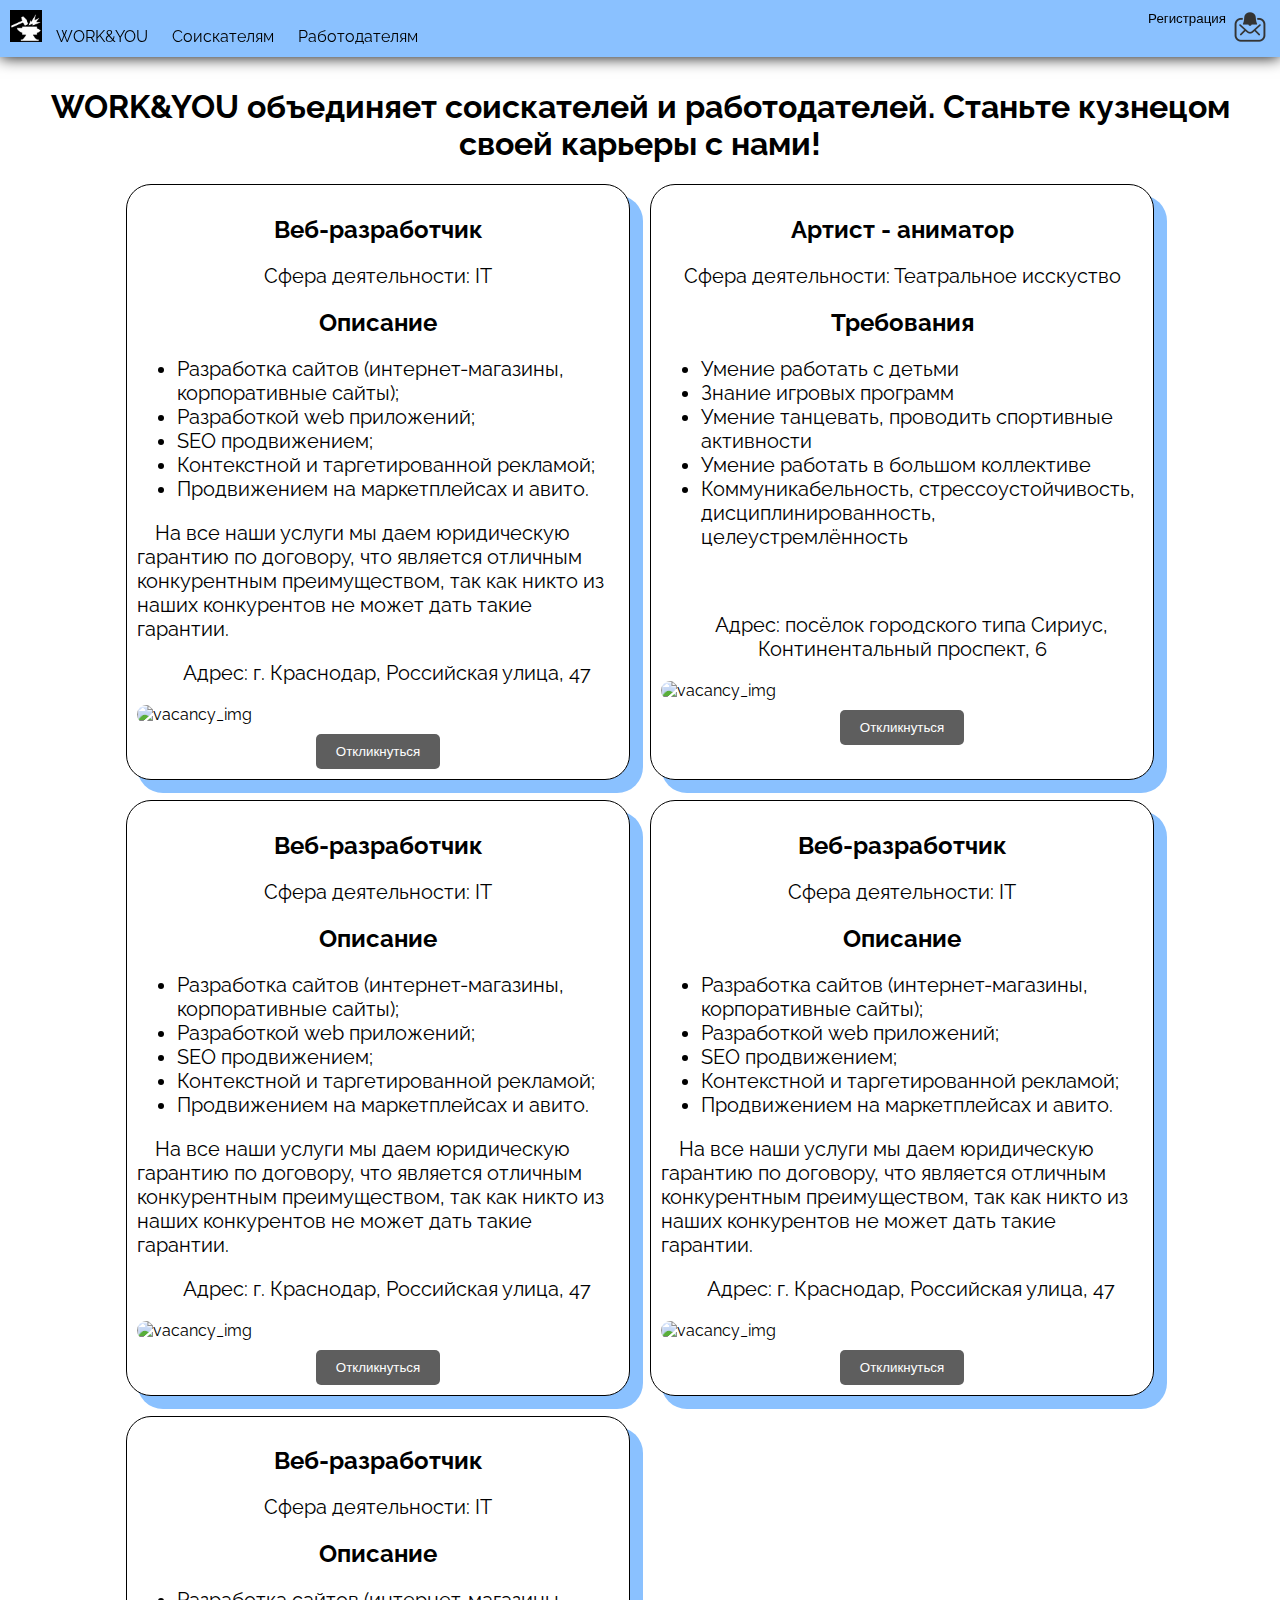
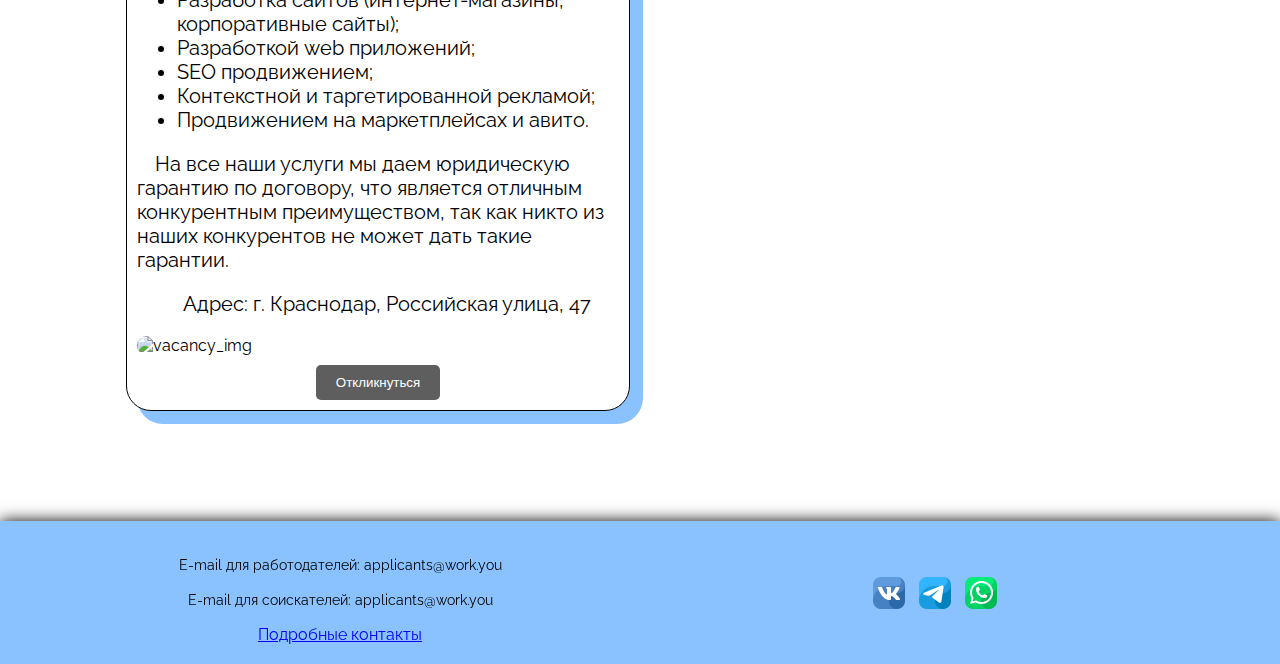
==== commit b325e5f8: "Update beta_v3; Add .eslintrc; Add shadow in nav; Add debug class in css" ====
--- a/index.html
+++ b/index.html
@@ -48,7 +48,7 @@
 
             <div class="vacancy_elements"> <!-- Отдельная вакансия -->
                 <h2>Артист - аниматор</h2>
-                <p class="p_center">Сфера деятельности: IT</p>
+                <p class="p_center">Сфера деятельности: Театральное исскуство</p>
                 <h2>Требования</h2>
                 <ul>
                     <li>Умение работать с детьми</li>
@@ -108,6 +108,7 @@
                     <li>Контекстной и таргетированной рекламой;</li>
                     <li>Продвижением на маркетплейсах и авито.</li>
                 </ul>
+                
                 <p>&emsp;На все наши услуги мы даем юридическую гарантию по договору, что является отличным конкурентным преимуществом, так как никто из наших конкурентов не может дать такие гарантии.</p>
                 <p class="p_center">&emsp;Адрес: г. Краснодар, Российская улица, 47</p>
                 <div class="vacancy_img_container"><img src="https://abrakadabra.fun/uploads/posts/2022-03/1646546029_18-abrakadabra-fun-p-fon-dlya-prezentatsii-avtomekhanik-19.jpg" alt="vacancy_img"></div>
--- a/css/style.css
+++ b/css/style.css
@@ -22,10 +22,11 @@
     position: sticky;
     padding: 10px;
     background: #8ac1ff;
-    border-bottom: 1px solid black;
+    /* border-bottom: 1px solid black; */
     top: 0;
     left: 0;
     right: 0;
+    box-shadow: 0 0 15px #000000 ;
 }
 nav .nav_a_hover {
     text-decoration: none;
@@ -52,10 +53,11 @@
     position: relative;
     background-color: #8ac1ff;
     padding: 20px;
-    margin: 10px;
+    /* margin: 10px; */
     text-align: center;
-    border: 1px solid black;
-    margin-top: 20px;
+    /* border: 1px solid black; */
+    margin-top: 100px;
+    box-shadow: 0 0 15px #000000;
 }
 .footer-content {
     display: flex;
@@ -174,3 +176,16 @@
 .notifications p {
     text-align: center;
 }
+
+
+/* DEBUG ZONE*/
+/* .debug-border {
+    border: 1px solid Red;
+}
+.debug-none {
+    display: none;
+}
+* {
+    box-sizing: border-box;
+    border: 1px solid blue;
+} */--- a/css/form_applicants.css
+++ b/css/form_applicants.css
@@ -33,7 +33,7 @@
 }
 @media (max-width: 800px) {
     .form_window_applicants {
-        width: 300px;
+        width: 320px;
         max-height: 80%;
         top: 0px;
     }
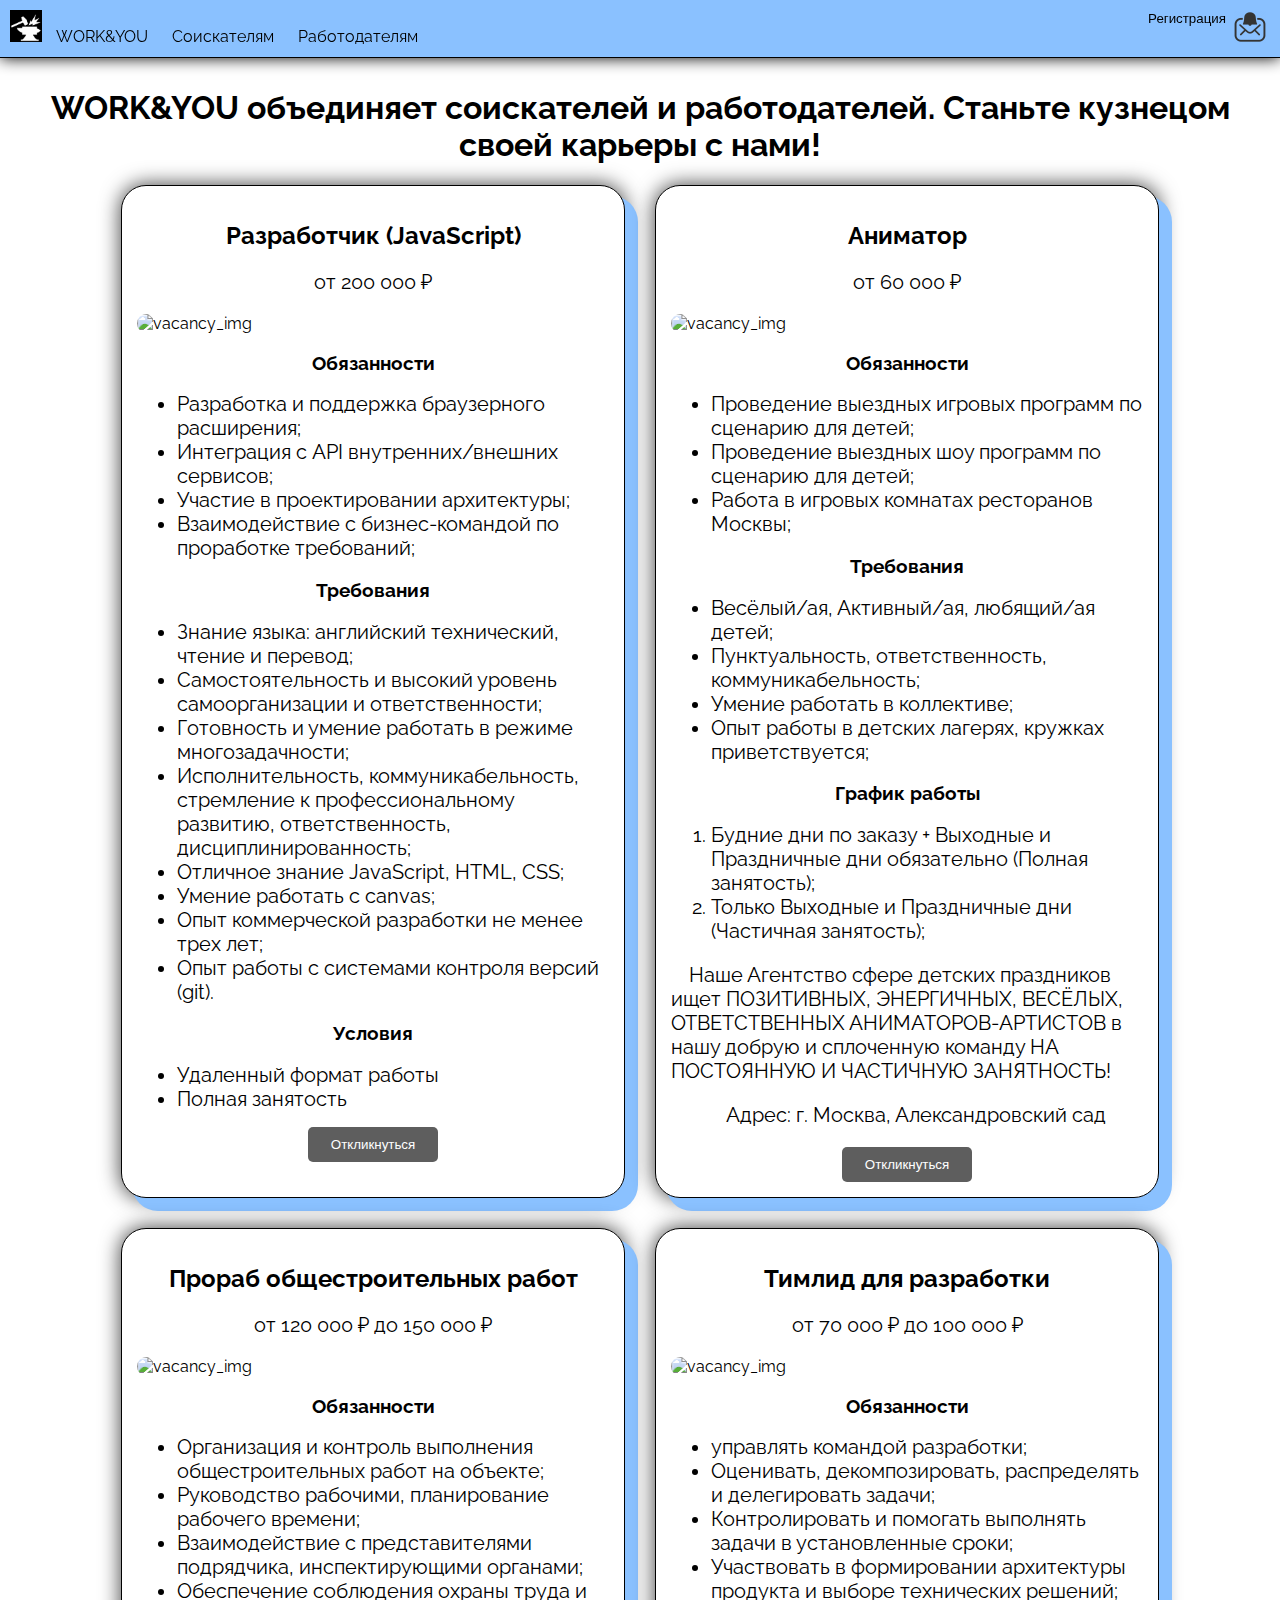
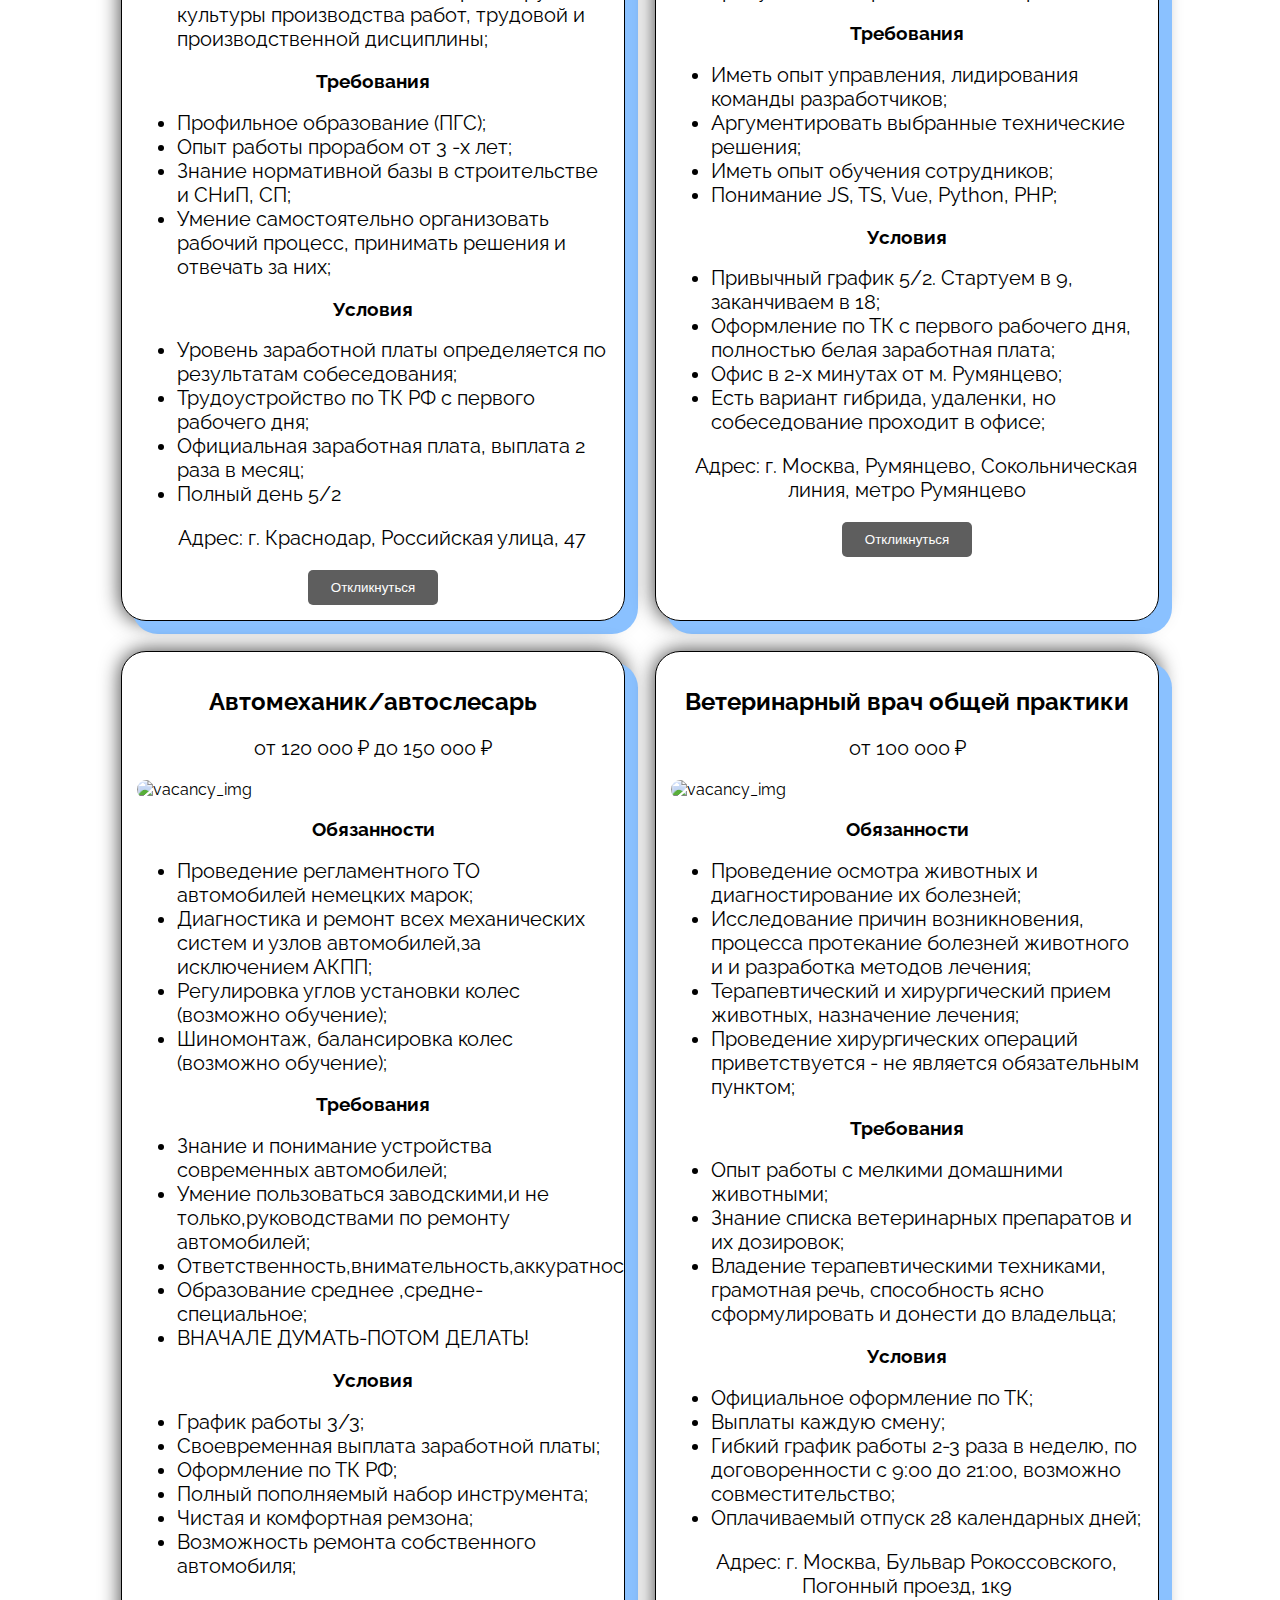
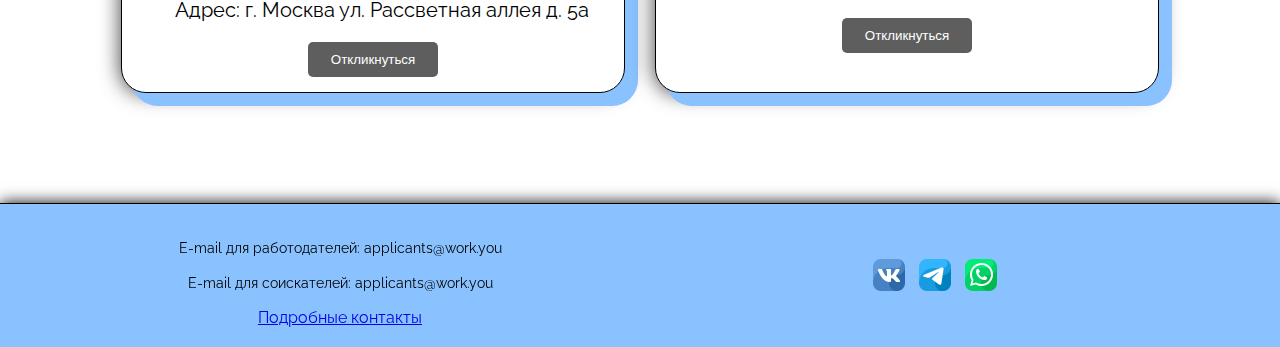
==== commit d59d4a89: "Update pre_relese_v1; Add discription, shadows and borders" ====
--- a/index.html
+++ b/index.html
@@ -25,95 +25,192 @@
         </nav>
     </header>
 
-
+    
     <main>
         <h1 class="h1_center">WORK&YOU объединяет соискателей и работодателей. Станьте кузнецом своей карьеры с нами!</h1>
         <section class="vacancy_section"> <!-- Секция для вакансий -->
-            <div class="vacancy_elements"> <!-- Отдельная вакансия -->
-                <h2>Веб-разработчик</h2>
-                <p class="p_center">Сфера деятельности: IT</p>
-                <h2>Описание</h2>
-                <ul>
-                    <li>Разработка сайтов (интернет-магазины, корпоративные сайты);</li>
-                    <li>Разработкой web приложений;</li>
-                    <li>SEO продвижением;</li>
-                    <li>Контекстной и таргетированной рекламой;</li>
-                    <li>Продвижением на маркетплейсах и авито.</li>
-                </ul>
-                <p>&emsp;На все наши услуги мы даем юридическую гарантию по договору, что является отличным конкурентным преимуществом, так как никто из наших конкурентов не может дать такие гарантии.</p>
+
+            <!-- Отдельная вакансия 1 -->
+            <div class="vacancy_elements">
+                <h2>Разработчик (JavaScript)</h2>
+                <p class="p_center">от 200 000 ₽</p>
+                <div class="vacancy_img_container"><img src="https://media.istockphoto.com/id/1354205065/ru/%D1%84%D0%BE%D1%82%D0%BE/%D1%8D%D0%BD%D1%82%D1%83%D0%B7%D0%B8%D0%B0%D1%81%D1%82-%D0%B1%D0%B5%D0%BB%D1%8B%D0%B9-%D0%B8%D1%82-%D0%BF%D1%80%D0%BE%D0%B3%D1%80%D0%B0%D0%BC%D0%BC%D0%B8%D1%81%D1%82-%D1%80%D0%B0%D0%B1%D0%BE%D1%82%D0%B0%D1%8E%D1%89%D0%B8%D0%B9-%D0%BD%D0%B0-%D0%BD%D0%B0%D1%81%D1%82%D0%BE%D0%BB%D1%8C%D0%BD%D0%BE%D0%BC-%D0%BA%D0%BE%D0%BC%D0%BF%D1%8C%D1%8E%D1%82%D0%B5%D1%80%D0%B5-%D1%81%D0%BF%D0%B5%D1%86%D0%B8%D0%B0%D0%BB%D0%B8%D1%81%D1%82-%D1%81%D0%BF%D0%B5%D1%86%D0%B8%D0%B0%D0%BB%D0%B8%D1%81%D1%82-%D0%BF%D0%BE.jpg?s=612x612&w=0&k=20&c=sbnFMwxtA8dnHw7aqCh6Kaqm6SSnPl3Bhih_R2TI0Ew=" alt="vacancy_img"></div>
+                <h3>Обязанности</h3>
+                <ul>
+                    <li>Разработка и поддержка браузерного расширения;</li>
+                    <li>Интеграция с API внутренних/внешних сервисов;</li>
+                    <li>Участие в проектировании архитектуры;</li>
+                    <li>Взаимодействие с бизнес-командой по проработке требований;</li>
+                </ul>
+                <h3>Требования</h3>
+                <ul>
+                    <li>Знание языка: английский технический, чтение и перевод;</li>
+                    <li>Самостоятельность и высокий уровень самоорганизации и ответственности;</li>
+                    <li>Готовность и умение работать в режиме многозадачности;</li>
+                    <li>Исполнительность, коммуникабельность, стремление к профессиональному развитию, ответственность, дисциплинированность;</li>
+                    <li>Отличное знание JavaScript, HTML, CSS;</li>
+                    <li>Умение работать с canvas;</li>
+                    <li>Опыт коммерческой разработки не менее трех лет;</li>
+                    <li>Опыт работы с системами контроля версий (git).</li>
+                </ul>
+                <h3>Условия</h3>
+                <ul>
+                    <li>Удаленный формат работы</li>
+                    <li>Полная занятость</li>
+                </ul>
+                <div class="vacancy_button_container"><button onclick="FormOpen('form_applicants')">Откликнуться</button></div>
+            </div>
+
+            <!-- Отдельная вакансия 2 -->
+            <div class="vacancy_elements">
+                <h2>Аниматор</h2>
+                <p class="p_center">от 60 000 ₽</p>
+                <div class="vacancy_img_container"><img src="https://wl-adme.cf.tsp.li/resize/728x/png/c7d/f39/9b6dd45e8ab1d355a6b12af3ed.png" alt="vacancy_img"></div>
+                <h3>Обязанности</h3>
+                <ul>
+                    <li>Проведение выездных игровых программ по сценарию для детей;</li>
+                    <li>Проведение выездных шоу программ по сценарию для детей;</li>
+                    <li>Работа в игровых комнатах ресторанов Москвы;</li>
+                </ul>
+                <h3>Требования</h3>
+                <ul>
+                    <li>Весёлый/ая, Активный/ая, любящий/ая детей;</li>
+                    <li>Пунктуальность, ответственность, коммуникабельность;</li>
+                    <li>Умение работать в коллективе;</li>
+                    <li>Опыт работы в детских лагерях, кружках приветствуется;</li>
+                </ul>
+                <h3>График работы</h3>
+                <ol>
+                    <li>Будние дни по заказу + Выходные и Праздничные дни обязательно (Полная занятость);</li>
+                    <li>Только Выходные и Праздничные дни (Частичная занятость);</li>
+                </ol>
+                <p>&emsp;Наше Агентство сфере детских праздников ищет ПОЗИТИВНЫХ, ЭНЕРГИЧНЫХ, ВЕСЁЛЫХ, ОТВЕТСТВЕННЫХ АНИМАТОРОВ-АРТИСТОВ в нашу добрую и сплоченную команду НА ПОСТОЯННУЮ И ЧАСТИЧНУЮ ЗАНЯТНОСТЬ!</p>
+                <p class="p_center">&emsp;Адрес: г. Москва, Александровский сад</p>
+                <div class="vacancy_button_container"><button onclick="FormOpen('form_applicants')">Откликнуться</button></div>
+            </div>
+            
+            <!-- Отдельная вакансия 3 -->
+            <div class="vacancy_elements">
+                <h2>Прораб общестроительных работ</h2>
+                <p class="p_center">от 120 000 ₽ до 150 000 ₽</p>
+                <div class="vacancy_img_container"><img src="https://upinc.ru/wp-content/uploads/2023/03/obyazannosti-proraba3.jpg" alt="vacancy_img"></div>
+                <h3>Обязанности</h3>
+                <ul>
+                    <li>Организация и контроль выполнения общестроительных работ на объекте;</li>
+                    <li>Руководство рабочими, планирование рабочего времени;</li>
+                    <li>Взаимодействие с представителями подрядчика, инспектирующими органами;</li>
+                    <li>Обеспечение соблюдения охраны труда и культуры производства работ‚ трудовой и производственной дисциплины;</li>
+                </ul>
+                <h3>Требования</h3>
+                <ul>
+                    <li>Профильное образование (ПГС);</li>
+                    <li>Опыт работы прорабом от 3 -х лет;</li>
+                    <li>Знание нормативной базы в строительстве и СНиП, СП;</li>
+                    <li>Умение самостоятельно организовать рабочий процесс, принимать решения и отвечать за них;</li>
+                </ul>
+                <h3>Условия</h3>
+                <ul>
+                    <li>Уровень заработной платы определяется по результатам собеседования;</li>
+                    <li>Трудоустройство по ТК РФ с первого рабочего дня;</li>
+                    <li>Официальная заработная плата, выплата 2 раза в месяц;</li>
+                    <li>Полный день 5/2</li>
+                </ul>
                 <p class="p_center">&emsp;Адрес: г. Краснодар, Российская улица, 47</p>
-                <div class="vacancy_img_container"><img src="https://media.istockphoto.com/id/1354205065/ru/%D1%84%D0%BE%D1%82%D0%BE/%D1%8D%D0%BD%D1%82%D1%83%D0%B7%D0%B8%D0%B0%D1%81%D1%82-%D0%B1%D0%B5%D0%BB%D1%8B%D0%B9-%D0%B8%D1%82-%D0%BF%D1%80%D0%BE%D0%B3%D1%80%D0%B0%D0%BC%D0%BC%D0%B8%D1%81%D1%82-%D1%80%D0%B0%D0%B1%D0%BE%D1%82%D0%B0%D1%8E%D1%89%D0%B8%D0%B9-%D0%BD%D0%B0-%D0%BD%D0%B0%D1%81%D1%82%D0%BE%D0%BB%D1%8C%D0%BD%D0%BE%D0%BC-%D0%BA%D0%BE%D0%BC%D0%BF%D1%8C%D1%8E%D1%82%D0%B5%D1%80%D0%B5-%D1%81%D0%BF%D0%B5%D1%86%D0%B8%D0%B0%D0%BB%D0%B8%D1%81%D1%82-%D1%81%D0%BF%D0%B5%D1%86%D0%B8%D0%B0%D0%BB%D0%B8%D1%81%D1%82-%D0%BF%D0%BE.jpg?s=612x612&w=0&k=20&c=sbnFMwxtA8dnHw7aqCh6Kaqm6SSnPl3Bhih_R2TI0Ew=" alt="vacancy_img"></div>
-                <div class="vacancy_button_container"><button onclick="FormOpen('form_applicants')">Откликнуться</button></div>
-            </div>
-
-            <div class="vacancy_elements"> <!-- Отдельная вакансия -->
-                <h2>Артист - аниматор</h2>
-                <p class="p_center">Сфера деятельности: Театральное исскуство</p>
-                <h2>Требования</h2>
-                <ul>
-                    <li>Умение работать с детьми</li>
-                    <li>Знание игровых программ</li>
-                    <li>Умение танцевать, проводить спортивные активности</li>
-                    <li>Умение работать в большом коллективе</li>
-                    <li>Коммуникабельность, стрессоустойчивость, дисциплинированность, целеустремлённость</li>
-                </ul>
-                <p>&emsp;</p>
-                <p class="p_center">&emsp;Адрес: посёлок городского типа Сириус, Континентальный проспект, 6</p>
-                <div class="vacancy_img_container"><img src="https://wl-adme.cf.tsp.li/resize/728x/png/c7d/f39/9b6dd45e8ab1d355a6b12af3ed.png" alt="vacancy_img"></div>
-                <div class="vacancy_button_container"><button onclick="FormOpen('form_applicants')">Откликнуться</button></div>
-            </div>
-
-            <div class="vacancy_elements"> <!-- Отдельная вакансия -->
-                <h2>Веб-разработчик</h2>
-                <p class="p_center">Сфера деятельности: IT</p>
-                <h2>Описание</h2>
-                <ul>
-                    <li>Разработка сайтов (интернет-магазины, корпоративные сайты);</li>
-                    <li>Разработкой web приложений;</li>
-                    <li>SEO продвижением;</li>
-                    <li>Контекстной и таргетированной рекламой;</li>
-                    <li>Продвижением на маркетплейсах и авито.</li>
-                </ul>
-                <p>&emsp;На все наши услуги мы даем юридическую гарантию по договору, что является отличным конкурентным преимуществом, так как никто из наших конкурентов не может дать такие гарантии.</p>
-                <p class="p_center">&emsp;Адрес: г. Краснодар, Российская улица, 47</p>
-                <div class="vacancy_img_container"><img src="https://upinc.ru/wp-content/uploads/2023/03/obyazannosti-proraba3.jpg" alt="vacancy_img"></div>
-                <div class="vacancy_button_container"><button onclick="FormOpen('form_applicants')">Откликнуться</button></div>
-            </div>
-
-            <div class="vacancy_elements"> <!-- Отдельная вакансия -->
-                <h2>Веб-разработчик</h2>
-                <p class="p_center">Сфера деятельности: IT</p>
-                <h2>Описание</h2>
-                <ul>
-                    <li>Разработка сайтов (интернет-магазины, корпоративные сайты);</li>
-                    <li>Разработкой web приложений;</li>
-                    <li>SEO продвижением;</li>
-                    <li>Контекстной и таргетированной рекламой;</li>
-                    <li>Продвижением на маркетплейсах и авито.</li>
-                </ul>
-                <p>&emsp;На все наши услуги мы даем юридическую гарантию по договору, что является отличным конкурентным преимуществом, так как никто из наших конкурентов не может дать такие гарантии.</p>
-                <p class="p_center">&emsp;Адрес: г. Краснодар, Российская улица, 47</p>
+                <div class="vacancy_button_container"><button onclick="FormOpen('form_applicants')">Откликнуться</button></div>
+            </div>
+            
+            <!-- Отдельная вакансия 4 -->
+            <div class="vacancy_elements">
+                <h2>Тимлид для разработки</h2>
+                <p class="p_center">от 70 000 ₽ до 100 000 ₽</p>
                 <div class="vacancy_img_container"><img src="https://habrastorage.org/getpro/habr/upload_files/416/3f6/bc5/4163f6bc5a678fd925bbb0e8d0b9e6b3.png" alt="vacancy_img"></div>
-                <div class="vacancy_button_container"><button onclick="FormOpen('form_applicants')">Откликнуться</button></div>
-            </div>
-
-            <div class="vacancy_elements"> <!-- Отдельная вакансия -->
-                <h2>Веб-разработчик</h2>
-                <p class="p_center">Сфера деятельности: IT</p>
-                <h2>Описание</h2>
-                <ul>
-                    <li>Разработка сайтов (интернет-магазины, корпоративные сайты);</li>
-                    <li>Разработкой web приложений;</li>
-                    <li>SEO продвижением;</li>
-                    <li>Контекстной и таргетированной рекламой;</li>
-                    <li>Продвижением на маркетплейсах и авито.</li>
-                </ul>
-                
-                <p>&emsp;На все наши услуги мы даем юридическую гарантию по договору, что является отличным конкурентным преимуществом, так как никто из наших конкурентов не может дать такие гарантии.</p>
-                <p class="p_center">&emsp;Адрес: г. Краснодар, Российская улица, 47</p>
+                <h3>Обязанности</h3>
+                <ul>
+                    <li>управлять командой разработки;</li>
+                    <li>Оценивать, декомпозировать, распределять и делегировать задачи;</li>
+                    <li>Контролировать и помогать выполнять задачи в установленные сроки;</li>
+                    <li>Участвовать в формировании архитектуры продукта и выборе технических решений;</li>
+                </ul>
+                <h3>Требования</h3>
+                <ul>
+                    <li>Иметь опыт управления, лидирования команды разработчиков;</li>
+                    <li>Аргументировать выбранные технические решения;</li>
+                    <li>Иметь опыт обучения сотрудников;</li>
+                    <li>Понимание JS, TS, Vue, Python, PHP;</li>
+                </ul>
+                <h3>Условия</h3>
+                <ul>
+                    <li>Привычный график 5/2. Стартуем в 9, заканчиваем в 18;</li>
+                    <li>Оформление по ТК с первого рабочего дня, полностью белая заработная плата;</li>
+                    <li>Офис в 2-х минутах от м. Румянцево;</li>
+                    <li>Есть вариант гибрида, удаленки, но собеседование проходит в офисе;</li>
+                </ul>
+                <p class="p_center">&emsp;Адрес: г. Москва, Румянцево, Сокольническая линия, метро Румянцево</p>
+                <div class="vacancy_button_container"><button onclick="FormOpen('form_applicants')">Откликнуться</button></div>
+            </div>
+
+            <!-- Отдельная вакансия 5 -->
+            <div class="vacancy_elements">
+                <h2>Автомеханик/автослесарь</h2>
+                <p class="p_center">от 120 000 ₽ до 150 000 ₽</p>
                 <div class="vacancy_img_container"><img src="https://abrakadabra.fun/uploads/posts/2022-03/1646546029_18-abrakadabra-fun-p-fon-dlya-prezentatsii-avtomekhanik-19.jpg" alt="vacancy_img"></div>
-                <div class="vacancy_button_container"><button onclick="FormOpen('form_applicants')">Откликнуться</button></div>
-            </div>
+                <h3>Обязанности</h3>
+                <ul>
+                    <li>Проведение регламентного ТО автомобилей немецких марок;</li>
+                    <li>Диагностика и ремонт всех механических систем и узлов автомобилей,за исключением АКПП;</li>
+                    <li>Регулировка углов установки колес (возможно обучение);</li>
+                    <li>Шиномонтаж, балансировка колес (возможно обучение);</li>
+                </ul>
+                <h3>Требования</h3>
+                <ul>
+                    <li>Знание и понимание устройства современных автомобилей;</li>
+                    <li>Умение пользоваться заводскими,и не только,руководствами по ремонту автомобилей;</li>
+                    <li>Ответственность,внимательность,аккуратность;</li>
+                    <li>Образование среднее ,средне-специальное;</li>
+                    <li>ВНАЧАЛЕ ДУМАТЬ-ПОТОМ ДЕЛАТЬ!</li>
+                </ul>
+                <h3>Условия</h3>
+                <ul>
+                    <li>График работы 3/3;</li>
+                    <li>Своевременная выплата заработной платы;</li>
+                    <li>Оформление по ТК РФ;</li>
+                    <li>Полный пополняемый набор инструмента;</li>
+                    <li>Чистая и комфортная ремзона;</li>
+                    <li>Возможность ремонта собственного автомобиля;</li>
+                </ul>
+                <p class="p_center">&emsp;Адрес: г. Москва ул. Рассветная аллея д. 5а</p>
+                <div class="vacancy_button_container"><button onclick="FormOpen('form_applicants')">Откликнуться</button></div>
+            </div>
+
+            <!-- Отдельная вакансия 6 -->
+            <div class="vacancy_elements">
+                <h2>Ветеринарный врач общей практики</h2>
+                <p class="p_center">от 100 000 ₽</p>
+                <div class="vacancy_img_container"><img src="https://jivago55.ru/sites/default/files/vetirinar.jpg" alt="vacancy_img"></div>
+                <h3>Обязанности</h3>
+                <ul>
+                    <li>Проведение осмотра животных и диагностирование их болезней;</li>
+                    <li>Исследование причин возникновения, процесса протекание болезней животного и и разработка методов лечения;</li>
+                    <li>Терапевтический и хирургический прием животных, назначение лечения;</li>
+                    <li>Проведение хирургических операций приветствуется - не является обязательным пунктом;</li>
+                </ul>
+                <h3>Требования</h3>
+                <ul>
+                    <li>Опыт работы с мелкими домашними животными;</li>
+                    <li>Знание списка ветеринарных препаратов и их дозировок;</li>
+                    <li>Владение терапевтическими техниками, грамотная речь, способность ясно сформулировать и донести до владельца;</li>
+                </ul>
+                <h3>Условия</h3>
+                <ul>
+                    <li>Официальное оформление по ТК;</li>
+                    <li>Выплаты каждую смену;</li>
+                    <li>Гибкий график работы 2-3 раза в неделю, по договоренности с 9:00 до 21:00, возможно совместительство;</li>
+                    <li>Оплачиваемый отпуск 28 календарных дней;</li>
+                </ul>
+                <p class="p_center">&emsp;Адрес: г. Москва, Бульвар Рокоссовского, Погонный проезд, 1к9</p>
+                <div class="vacancy_button_container"><button onclick="FormOpen('form_applicants')">Откликнуться</button></div>
+            </div>
+
         </section>
     </main>
 
--- a/css/style.css
+++ b/css/style.css
@@ -22,7 +22,7 @@
     position: sticky;
     padding: 10px;
     background: #8ac1ff;
-    /* border-bottom: 1px solid black; */
+    border-bottom: 1px solid black;
     top: 0;
     left: 0;
     right: 0;
@@ -55,7 +55,7 @@
     padding: 20px;
     /* margin: 10px; */
     text-align: center;
-    /* border: 1px solid black; */
+    border-top: 1px solid black;
     margin-top: 100px;
     box-shadow: 0 0 15px #000000;
 }
@@ -110,21 +110,22 @@
     margin-top: 20px;
     display: grid;
     grid-template-columns: 40% 40%;
-    gap: 20px;
+    gap: 30px;
     justify-content: center;
 }
 .vacancy_elements {
     overflow: hidden;
     word-break: normal; /* Если текст ушел поменять значение*/ 
-    border:1px solid #000000;
+    border: 1px solid #000000;
     border-radius: 25px;
-    padding: 10px;
-    box-shadow: 12px 12px 0px 1px #8ac1ff;
+    padding: 15px;
+    box-shadow: 12px 12px 0px 1px #8ac1ff, 0px 0px 20px 1px rgba(0, 0, 0, 0.712);
     background: rgb(255, 255, 255);
 }
-.vacancy_elements h2 {
+.vacancy_elements h2, h3 {
     text-align: center;
 }
+
 .vacancy_elements .p_center {
     text-align: center;
 }
@@ -134,6 +135,7 @@
     margin-top: 10px;
 }
 .vacancy_elements button{
+    width: 130px;
     padding: 10px 20px;
     background-color: #5e5e5e;
     color: white;
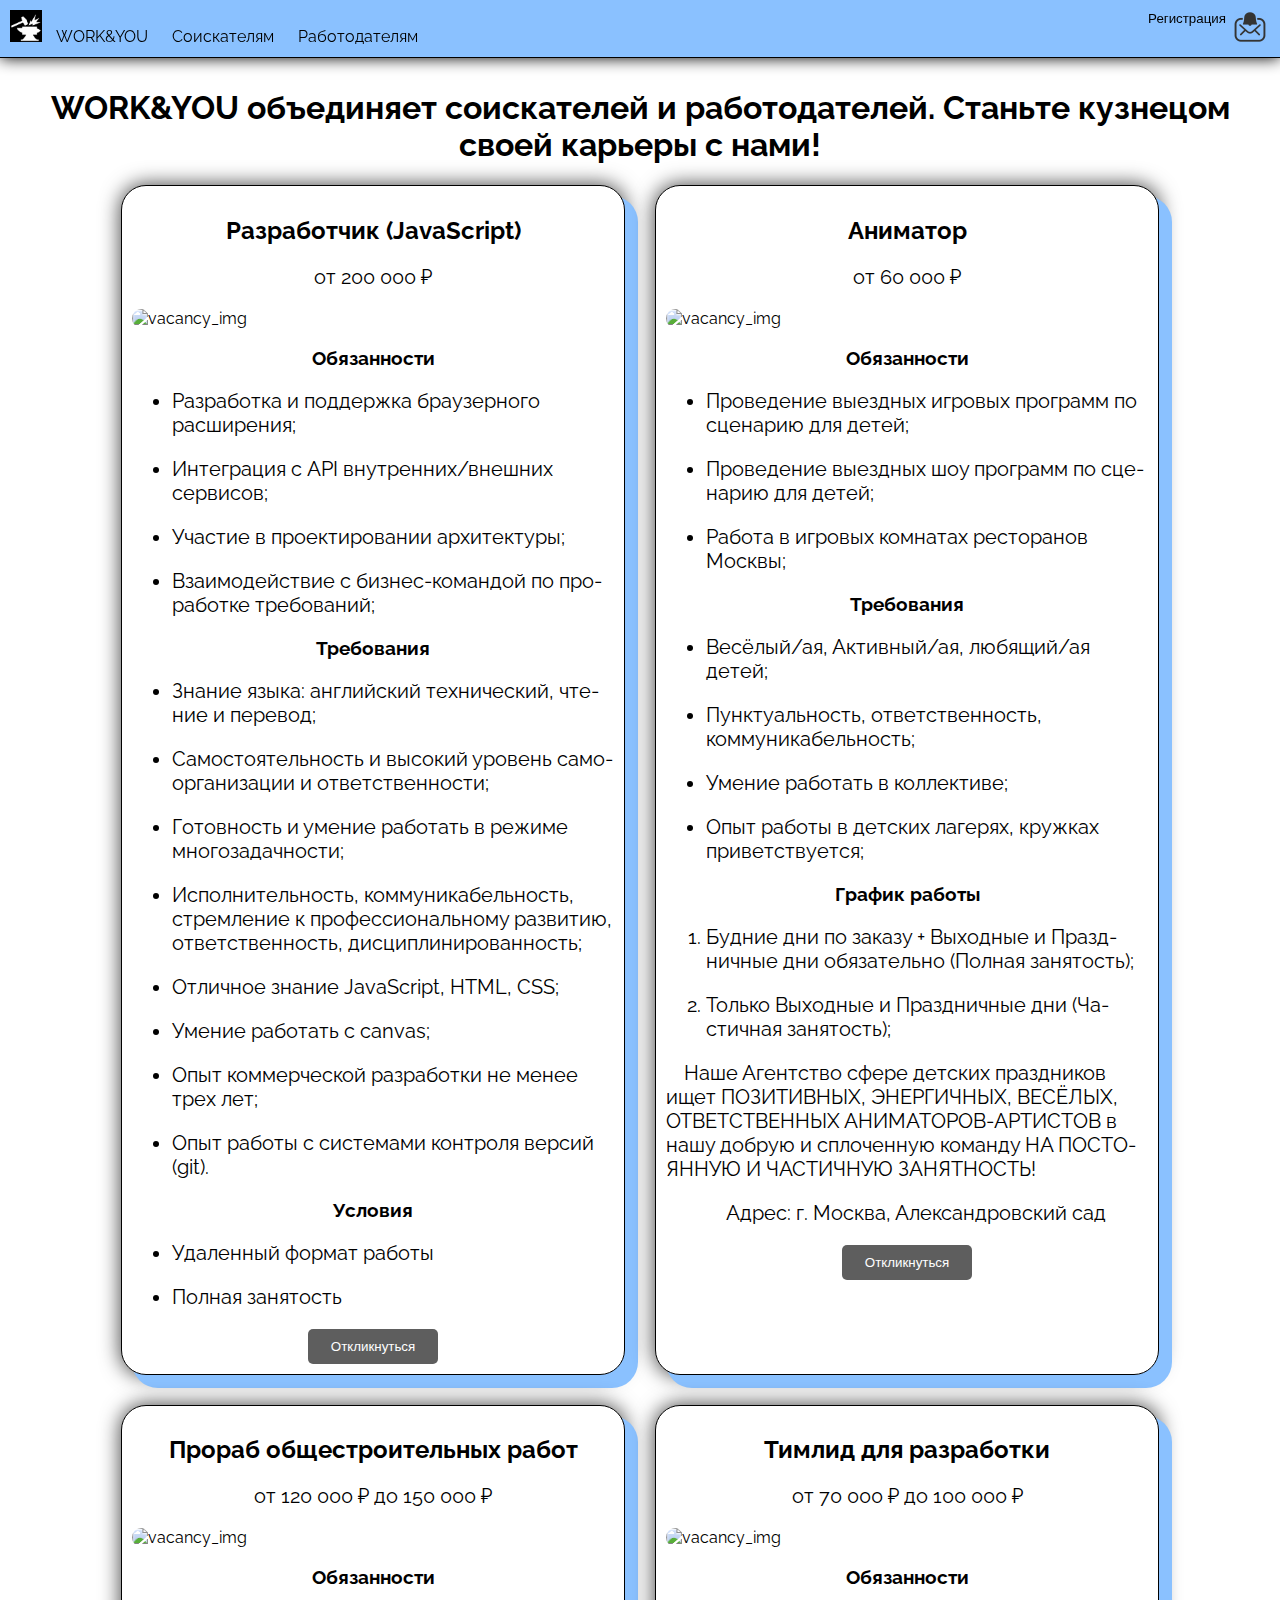
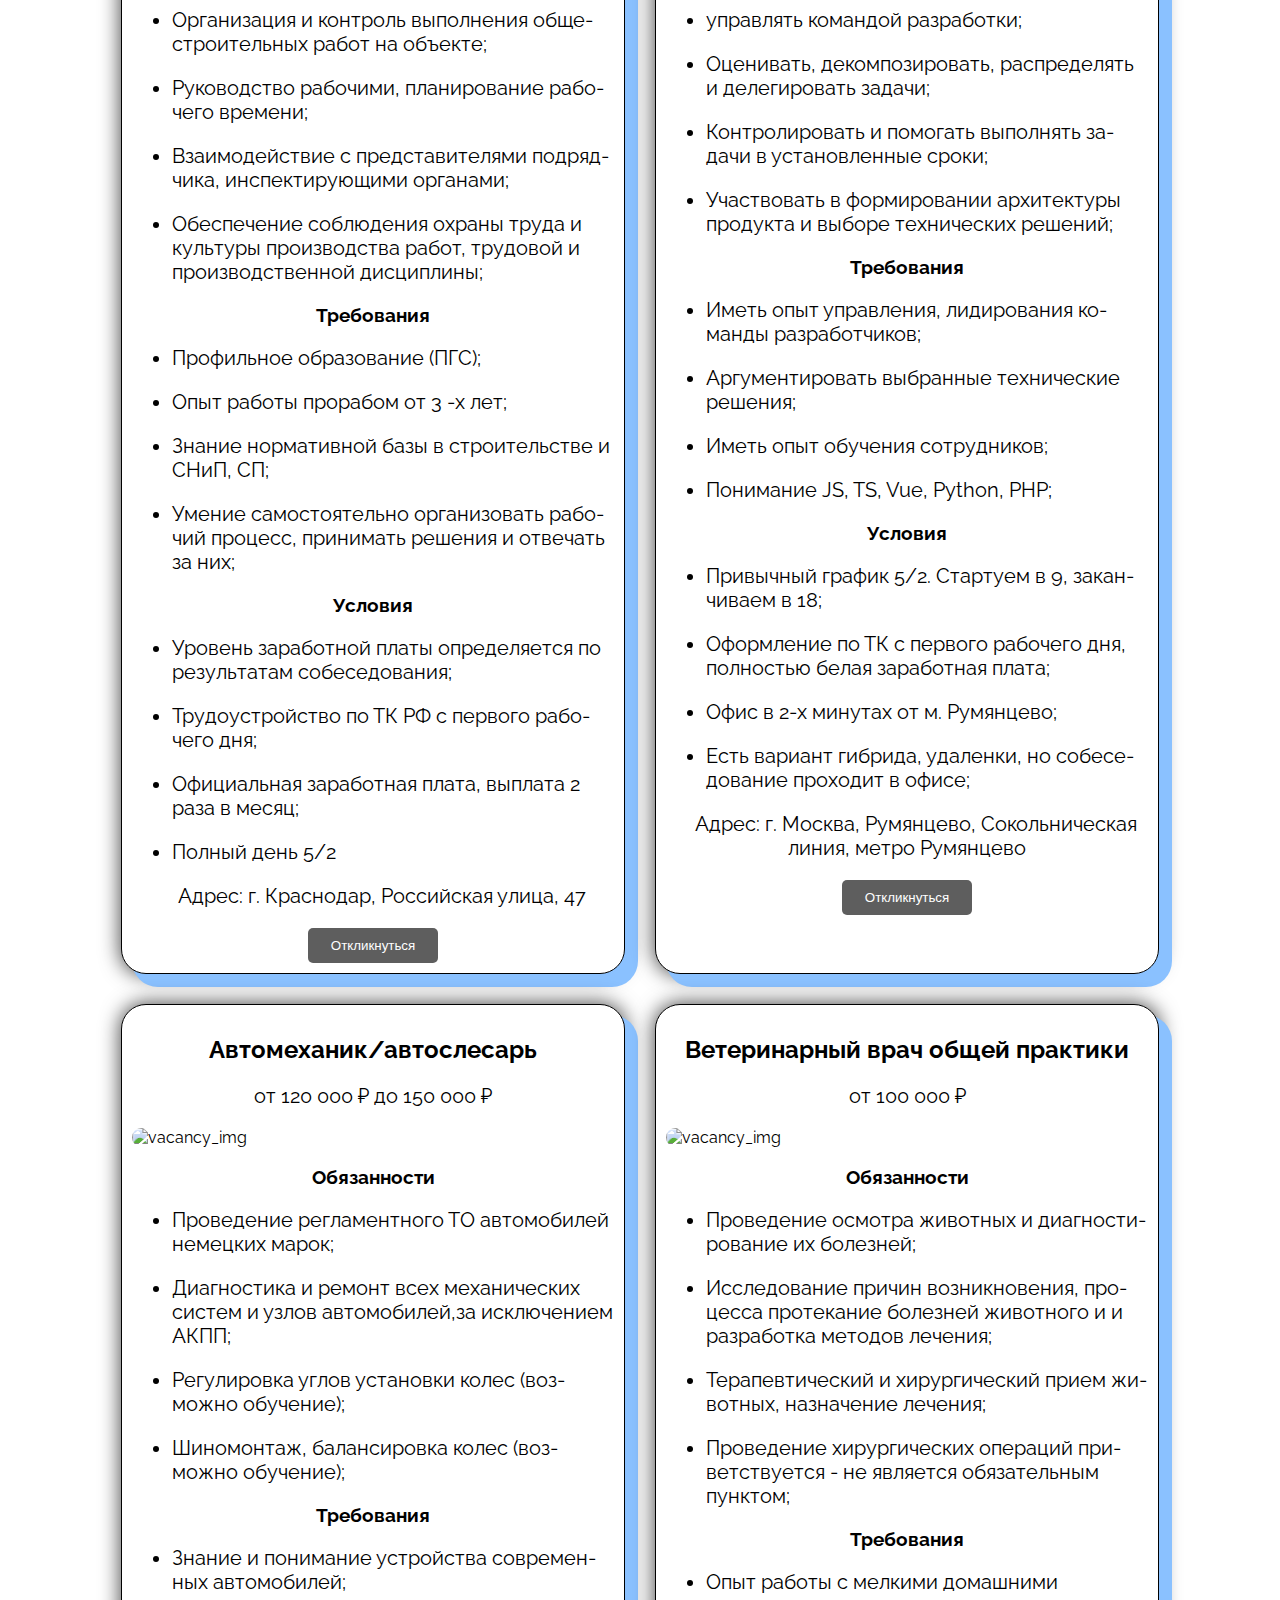
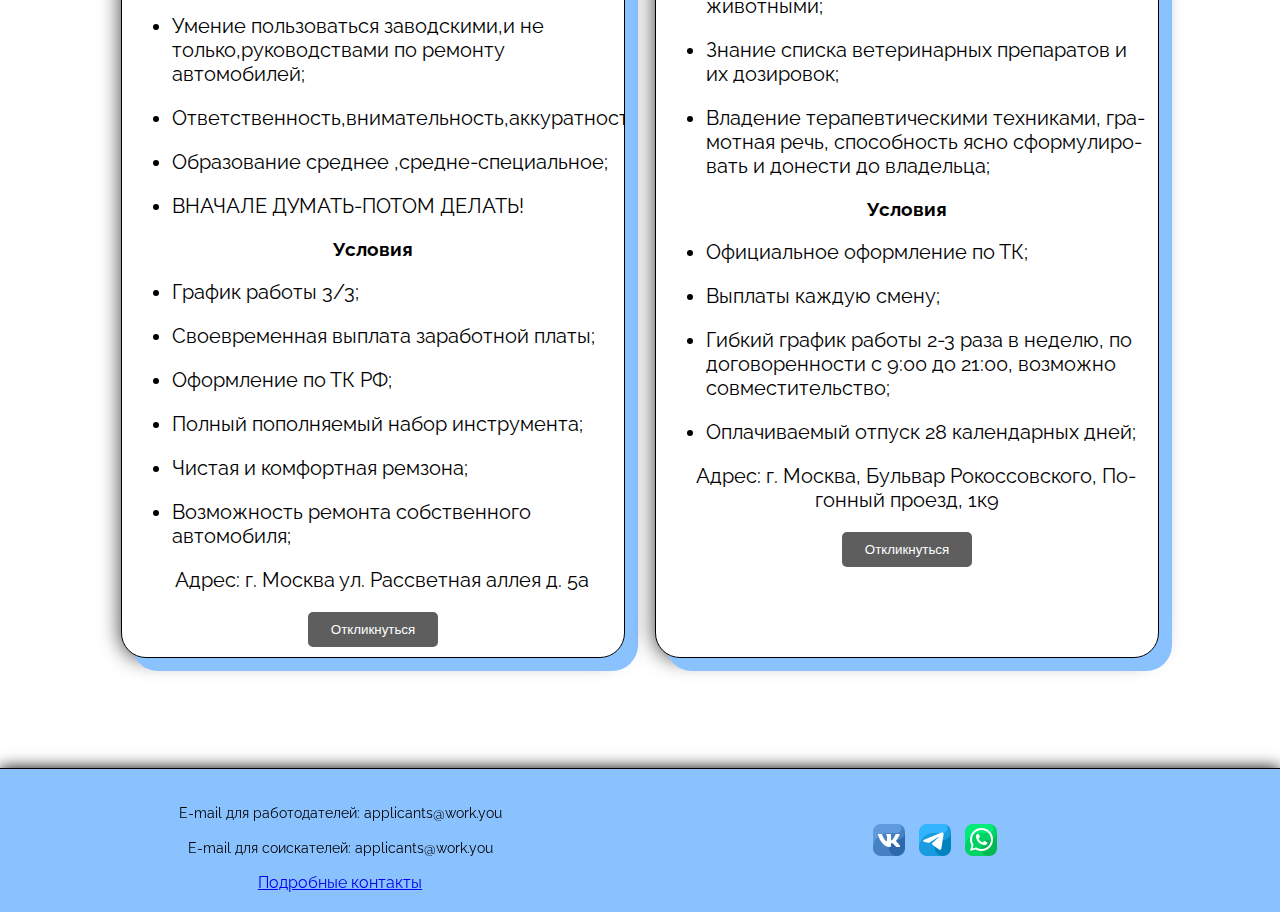
==== commit b492c270: "Update pre_relese_v1; Patch words" ====
--- a/index.html
+++ b/index.html
@@ -37,26 +37,26 @@
                 <div class="vacancy_img_container"><img src="https://media.istockphoto.com/id/1354205065/ru/%D1%84%D0%BE%D1%82%D0%BE/%D1%8D%D0%BD%D1%82%D1%83%D0%B7%D0%B8%D0%B0%D1%81%D1%82-%D0%B1%D0%B5%D0%BB%D1%8B%D0%B9-%D0%B8%D1%82-%D0%BF%D1%80%D0%BE%D0%B3%D1%80%D0%B0%D0%BC%D0%BC%D0%B8%D1%81%D1%82-%D1%80%D0%B0%D0%B1%D0%BE%D1%82%D0%B0%D1%8E%D1%89%D0%B8%D0%B9-%D0%BD%D0%B0-%D0%BD%D0%B0%D1%81%D1%82%D0%BE%D0%BB%D1%8C%D0%BD%D0%BE%D0%BC-%D0%BA%D0%BE%D0%BC%D0%BF%D1%8C%D1%8E%D1%82%D0%B5%D1%80%D0%B5-%D1%81%D0%BF%D0%B5%D1%86%D0%B8%D0%B0%D0%BB%D0%B8%D1%81%D1%82-%D1%81%D0%BF%D0%B5%D1%86%D0%B8%D0%B0%D0%BB%D0%B8%D1%81%D1%82-%D0%BF%D0%BE.jpg?s=612x612&w=0&k=20&c=sbnFMwxtA8dnHw7aqCh6Kaqm6SSnPl3Bhih_R2TI0Ew=" alt="vacancy_img"></div>
                 <h3>Обязанности</h3>
                 <ul>
-                    <li>Разработка и поддержка браузерного расширения;</li>
-                    <li>Интеграция с API внутренних/внешних сервисов;</li>
-                    <li>Участие в проектировании архитектуры;</li>
-                    <li>Взаимодействие с бизнес-командой по проработке требований;</li>
-                </ul>
-                <h3>Требования</h3>
-                <ul>
-                    <li>Знание языка: английский технический, чтение и перевод;</li>
-                    <li>Самостоятельность и высокий уровень самоорганизации и ответственности;</li>
-                    <li>Готовность и умение работать в режиме многозадачности;</li>
-                    <li>Исполнительность, коммуникабельность, стремление к профессиональному развитию, ответственность, дисциплинированность;</li>
-                    <li>Отличное знание JavaScript, HTML, CSS;</li>
-                    <li>Умение работать с canvas;</li>
-                    <li>Опыт коммерческой разработки не менее трех лет;</li>
-                    <li>Опыт работы с системами контроля версий (git).</li>
-                </ul>
-                <h3>Условия</h3>
-                <ul>
-                    <li>Удаленный формат работы</li>
-                    <li>Полная занятость</li>
+                    <li><p>Разработка и поддержка браузерного расширения;</p></li>
+                    <li><p>Интеграция с API внутренних/внешних сервисов;</p></li>
+                    <li><p>Участие в проектировании архитектуры;</p></li>
+                    <li><p>Взаимодействие с бизнес-командой по проработке требований;</p></li>
+                </ul>
+                <h3>Требования</h3>
+                <ul>
+                    <li><p>Знание языка: английский технический, чтение и перевод;</p></li>
+                    <li><p>Самостоятельность и высокий уровень самоорганизации и ответственности;</p></li>
+                    <li><p>Готовность и умение работать в режиме многозадачности;</p></li>
+                    <li><p>Исполнительность, коммуникабельность, стремление к профессиональному развитию, ответственность, дисциплинированность;</li>
+                    <li><p>Отличное знание JavaScript, HTML, CSS;</p></li>
+                    <li><p>Умение работать с canvas;</p></li>
+                    <li><p>Опыт коммерческой разработки не менее трех лет;</p></li>
+                    <li><p>Опыт работы с системами контроля версий (git).</p></li>
+                </ul>
+                <h3>Условия</h3>
+                <ul>
+                    <li><p>Удаленный формат работы</p></li>
+                    <li><p>Полная занятость</p></li>
                 </ul>
                 <div class="vacancy_button_container"><button onclick="FormOpen('form_applicants')">Откликнуться</button></div>
             </div>
@@ -68,21 +68,21 @@
                 <div class="vacancy_img_container"><img src="https://wl-adme.cf.tsp.li/resize/728x/png/c7d/f39/9b6dd45e8ab1d355a6b12af3ed.png" alt="vacancy_img"></div>
                 <h3>Обязанности</h3>
                 <ul>
-                    <li>Проведение выездных игровых программ по сценарию для детей;</li>
-                    <li>Проведение выездных шоу программ по сценарию для детей;</li>
-                    <li>Работа в игровых комнатах ресторанов Москвы;</li>
-                </ul>
-                <h3>Требования</h3>
-                <ul>
-                    <li>Весёлый/ая, Активный/ая, любящий/ая детей;</li>
-                    <li>Пунктуальность, ответственность, коммуникабельность;</li>
-                    <li>Умение работать в коллективе;</li>
-                    <li>Опыт работы в детских лагерях, кружках приветствуется;</li>
+                    <li><p>Проведение выездных игровых программ по сценарию для детей;</p></li>
+                    <li><p>Проведение выездных шоу программ по сценарию для детей;</p></li>
+                    <li><p>Работа в игровых комнатах ресторанов Москвы;</p></li>
+                </ul>
+                <h3>Требования</h3>
+                <ul>
+                    <li><p>Весёлый/ая, Активный/ая, любящий/ая детей;</p></li>
+                    <li><p>Пунктуальность, ответственность, коммуникабельность;</p></li>
+                    <li><p>Умение работать в коллективе;</p></li>
+                    <li><p>Опыт работы в детских лагерях, кружках приветствуется;</p></li>
                 </ul>
                 <h3>График работы</h3>
                 <ol>
-                    <li>Будние дни по заказу + Выходные и Праздничные дни обязательно (Полная занятость);</li>
-                    <li>Только Выходные и Праздничные дни (Частичная занятость);</li>
+                    <li><p>Будние дни по заказу + Выходные и Праздничные дни обязательно (Полная занятость);</p></li>
+                    <li><p>Только Выходные и Праздничные дни (Частичная занятость);</p></li>
                 </ol>
                 <p>&emsp;Наше Агентство сфере детских праздников ищет ПОЗИТИВНЫХ, ЭНЕРГИЧНЫХ, ВЕСЁЛЫХ, ОТВЕТСТВЕННЫХ АНИМАТОРОВ-АРТИСТОВ в нашу добрую и сплоченную команду НА ПОСТОЯННУЮ И ЧАСТИЧНУЮ ЗАНЯТНОСТЬ!</p>
                 <p class="p_center">&emsp;Адрес: г. Москва, Александровский сад</p>
@@ -96,24 +96,24 @@
                 <div class="vacancy_img_container"><img src="https://upinc.ru/wp-content/uploads/2023/03/obyazannosti-proraba3.jpg" alt="vacancy_img"></div>
                 <h3>Обязанности</h3>
                 <ul>
-                    <li>Организация и контроль выполнения общестроительных работ на объекте;</li>
-                    <li>Руководство рабочими, планирование рабочего времени;</li>
-                    <li>Взаимодействие с представителями подрядчика, инспектирующими органами;</li>
-                    <li>Обеспечение соблюдения охраны труда и культуры производства работ‚ трудовой и производственной дисциплины;</li>
-                </ul>
-                <h3>Требования</h3>
-                <ul>
-                    <li>Профильное образование (ПГС);</li>
-                    <li>Опыт работы прорабом от 3 -х лет;</li>
-                    <li>Знание нормативной базы в строительстве и СНиП, СП;</li>
-                    <li>Умение самостоятельно организовать рабочий процесс, принимать решения и отвечать за них;</li>
-                </ul>
-                <h3>Условия</h3>
-                <ul>
-                    <li>Уровень заработной платы определяется по результатам собеседования;</li>
-                    <li>Трудоустройство по ТК РФ с первого рабочего дня;</li>
-                    <li>Официальная заработная плата, выплата 2 раза в месяц;</li>
-                    <li>Полный день 5/2</li>
+                    <li><p>Организация и контроль выполнения общестроительных работ на объекте;</p></li>
+                    <li><p>Руководство рабочими, планирование рабочего времени;</p></li>
+                    <li><p>Взаимодействие с представителями подрядчика, инспектирующими органами;</p></li>
+                    <li><p>Обеспечение соблюдения охраны труда и культуры производства работ‚ трудовой и производственной дисциплины;</p></li>
+                </ul>
+                <h3>Требования</h3>
+                <ul>
+                    <li><p>Профильное образование (ПГС);</p></li>
+                    <li><p>Опыт работы прорабом от 3 -х лет;</p></li>
+                    <li><p>Знание нормативной базы в строительстве и СНиП, СП;</p></li>
+                    <li><p>Умение самостоятельно организовать рабочий процесс, принимать решения и отвечать за них;</p></li>
+                </ul>
+                <h3>Условия</h3>
+                <ul>
+                    <li><p>Уровень заработной платы определяется по результатам собеседования;</p></li>
+                    <li><p>Трудоустройство по ТК РФ с первого рабочего дня;</p></li>
+                    <li><p>Официальная заработная плата, выплата 2 раза в месяц;</p></li>
+                    <li><p>Полный день 5/2</p></li>
                 </ul>
                 <p class="p_center">&emsp;Адрес: г. Краснодар, Российская улица, 47</p>
                 <div class="vacancy_button_container"><button onclick="FormOpen('form_applicants')">Откликнуться</button></div>
@@ -126,24 +126,24 @@
                 <div class="vacancy_img_container"><img src="https://habrastorage.org/getpro/habr/upload_files/416/3f6/bc5/4163f6bc5a678fd925bbb0e8d0b9e6b3.png" alt="vacancy_img"></div>
                 <h3>Обязанности</h3>
                 <ul>
-                    <li>управлять командой разработки;</li>
-                    <li>Оценивать, декомпозировать, распределять и делегировать задачи;</li>
-                    <li>Контролировать и помогать выполнять задачи в установленные сроки;</li>
-                    <li>Участвовать в формировании архитектуры продукта и выборе технических решений;</li>
-                </ul>
-                <h3>Требования</h3>
-                <ul>
-                    <li>Иметь опыт управления, лидирования команды разработчиков;</li>
-                    <li>Аргументировать выбранные технические решения;</li>
-                    <li>Иметь опыт обучения сотрудников;</li>
-                    <li>Понимание JS, TS, Vue, Python, PHP;</li>
-                </ul>
-                <h3>Условия</h3>
-                <ul>
-                    <li>Привычный график 5/2. Стартуем в 9, заканчиваем в 18;</li>
-                    <li>Оформление по ТК с первого рабочего дня, полностью белая заработная плата;</li>
-                    <li>Офис в 2-х минутах от м. Румянцево;</li>
-                    <li>Есть вариант гибрида, удаленки, но собеседование проходит в офисе;</li>
+                    <li><p>управлять командой разработки;</li>
+                    <li><p>Оценивать, декомпозировать, распределять и делегировать задачи;</p></li>
+                    <li><p>Контролировать и помогать выполнять задачи в установленные сроки;</p></li>
+                    <li><p>Участвовать в формировании архитектуры продукта и выборе технических решений;</p></li>
+                </ul>
+                <h3>Требования</h3>
+                <ul>
+                    <li><p>Иметь опыт управления, лидирования команды разработчиков;</p></li>
+                    <li><p>Аргументировать выбранные технические решения;</p></li>
+                    <li><p>Иметь опыт обучения сотрудников;</p></li>
+                    <li><p>Понимание JS, TS, Vue, Python, PHP;</p></li>
+                </ul>
+                <h3>Условия</h3>
+                <ul>
+                    <li><p>Привычный график 5/2. Стартуем в 9, заканчиваем в 18;</p></li>
+                    <li><p>Оформление по ТК с первого рабочего дня, полностью белая заработная плата;</p></li>
+                    <li><p>Офис в 2-х минутах от м. Румянцево;</p></li>
+                    <li><p>Есть вариант гибрида, удаленки, но собеседование проходит в офисе;</p></li>
                 </ul>
                 <p class="p_center">&emsp;Адрес: г. Москва, Румянцево, Сокольническая линия, метро Румянцево</p>
                 <div class="vacancy_button_container"><button onclick="FormOpen('form_applicants')">Откликнуться</button></div>
@@ -156,27 +156,27 @@
                 <div class="vacancy_img_container"><img src="https://abrakadabra.fun/uploads/posts/2022-03/1646546029_18-abrakadabra-fun-p-fon-dlya-prezentatsii-avtomekhanik-19.jpg" alt="vacancy_img"></div>
                 <h3>Обязанности</h3>
                 <ul>
-                    <li>Проведение регламентного ТО автомобилей немецких марок;</li>
-                    <li>Диагностика и ремонт всех механических систем и узлов автомобилей,за исключением АКПП;</li>
-                    <li>Регулировка углов установки колес (возможно обучение);</li>
-                    <li>Шиномонтаж, балансировка колес (возможно обучение);</li>
-                </ul>
-                <h3>Требования</h3>
-                <ul>
-                    <li>Знание и понимание устройства современных автомобилей;</li>
-                    <li>Умение пользоваться заводскими,и не только,руководствами по ремонту автомобилей;</li>
-                    <li>Ответственность,внимательность,аккуратность;</li>
-                    <li>Образование среднее ,средне-специальное;</li>
-                    <li>ВНАЧАЛЕ ДУМАТЬ-ПОТОМ ДЕЛАТЬ!</li>
-                </ul>
-                <h3>Условия</h3>
-                <ul>
-                    <li>График работы 3/3;</li>
-                    <li>Своевременная выплата заработной платы;</li>
-                    <li>Оформление по ТК РФ;</li>
-                    <li>Полный пополняемый набор инструмента;</li>
-                    <li>Чистая и комфортная ремзона;</li>
-                    <li>Возможность ремонта собственного автомобиля;</li>
+                    <li><p>Проведение регламентного ТО автомобилей немецких марок;</p></li>
+                    <li><p>Диагностика и ремонт всех механических систем и узлов автомобилей,за исключением АКПП;</p></li>
+                    <li><p>Регулировка углов установки колес (возможно обучение);</p></li>
+                    <li><p>Шиномонтаж, балансировка колес (возможно обучение);</p></li>
+                </ul>
+                <h3>Требования</h3>
+                <ul>
+                    <li><p>Знание и понимание устройства современных автомобилей;</p></li>
+                    <li><p>Умение пользоваться заводскими,и не только,руководствами по ремонту автомобилей;</p></li>
+                    <li><p>Ответственность,внимательность,аккуратность;</p></li>
+                    <li><p>Образование среднее ,средне-специальное;</p></li>
+                    <li><p>ВНАЧАЛЕ ДУМАТЬ-ПОТОМ ДЕЛАТЬ!</p></li>
+                </ul>
+                <h3>Условия</h3>
+                <ul>
+                    <li><p>График работы 3/3;</li>
+                    <li><p>Своевременная выплата заработной платы;</p></li>
+                    <li><p>Оформление по ТК РФ;</p></li>
+                    <li><p>Полный пополняемый набор инструмента;</p></li>
+                    <li><p>Чистая и комфортная ремзона;</p></li>
+                    <li><p>Возможность ремонта собственного автомобиля;</p></li>
                 </ul>
                 <p class="p_center">&emsp;Адрес: г. Москва ул. Рассветная аллея д. 5а</p>
                 <div class="vacancy_button_container"><button onclick="FormOpen('form_applicants')">Откликнуться</button></div>
@@ -189,23 +189,23 @@
                 <div class="vacancy_img_container"><img src="https://jivago55.ru/sites/default/files/vetirinar.jpg" alt="vacancy_img"></div>
                 <h3>Обязанности</h3>
                 <ul>
-                    <li>Проведение осмотра животных и диагностирование их болезней;</li>
-                    <li>Исследование причин возникновения, процесса протекание болезней животного и и разработка методов лечения;</li>
-                    <li>Терапевтический и хирургический прием животных, назначение лечения;</li>
-                    <li>Проведение хирургических операций приветствуется - не является обязательным пунктом;</li>
-                </ul>
-                <h3>Требования</h3>
-                <ul>
-                    <li>Опыт работы с мелкими домашними животными;</li>
-                    <li>Знание списка ветеринарных препаратов и их дозировок;</li>
-                    <li>Владение терапевтическими техниками, грамотная речь, способность ясно сформулировать и донести до владельца;</li>
-                </ul>
-                <h3>Условия</h3>
-                <ul>
-                    <li>Официальное оформление по ТК;</li>
-                    <li>Выплаты каждую смену;</li>
-                    <li>Гибкий график работы 2-3 раза в неделю, по договоренности с 9:00 до 21:00, возможно совместительство;</li>
-                    <li>Оплачиваемый отпуск 28 календарных дней;</li>
+                    <li><p>Проведение осмотра животных и диагностирование их болезней;</p></li>
+                    <li><p>Исследование причин возникновения, процесса протекание болезней животного и и разработка методов лечения;</p></li>
+                    <li><p>Терапевтический и хирургический прием животных, назначение лечения;</p></li>
+                    <li><p>Проведение хирургических операций приветствуется - не является обязательным пунктом;</p></li>
+                </ul>
+                <h3>Требования</h3>
+                <ul>
+                    <li><p>Опыт работы с мелкими домашними животными;</p></li>
+                    <li><p>Знание списка ветеринарных препаратов и их дозировок;</p></li>
+                    <li><p>Владение терапевтическими техниками, грамотная речь, способность ясно сформулировать и донести до владельца;</p></li>
+                </ul>
+                <h3>Условия</h3>
+                <ul>
+                    <li><p>Официальное оформление по ТК;</p></li>
+                    <li><p>Выплаты каждую смену;</p></li>
+                    <li><p>Гибкий график работы 2-3 раза в неделю, по договоренности с 9:00 до 21:00, возможно совместительство;</p></li>
+                    <li><p>Оплачиваемый отпуск 28 календарных дней;</p></li>
                 </ul>
                 <p class="p_center">&emsp;Адрес: г. Москва, Бульвар Рокоссовского, Погонный проезд, 1к9</p>
                 <div class="vacancy_button_container"><button onclick="FormOpen('form_applicants')">Откликнуться</button></div>
--- a/css/style.css
+++ b/css/style.css
@@ -116,16 +116,16 @@
 .vacancy_elements {
     overflow: hidden;
     word-break: normal; /* Если текст ушел поменять значение*/ 
+    hyphens:auto;  
     border: 1px solid #000000;
     border-radius: 25px;
-    padding: 15px;
+    padding: 10px;
     box-shadow: 12px 12px 0px 1px #8ac1ff, 0px 0px 20px 1px rgba(0, 0, 0, 0.712);
     background: rgb(255, 255, 255);
 }
 .vacancy_elements h2, h3 {
     text-align: center;
 }
-
 .vacancy_elements .p_center {
     text-align: center;
 }
